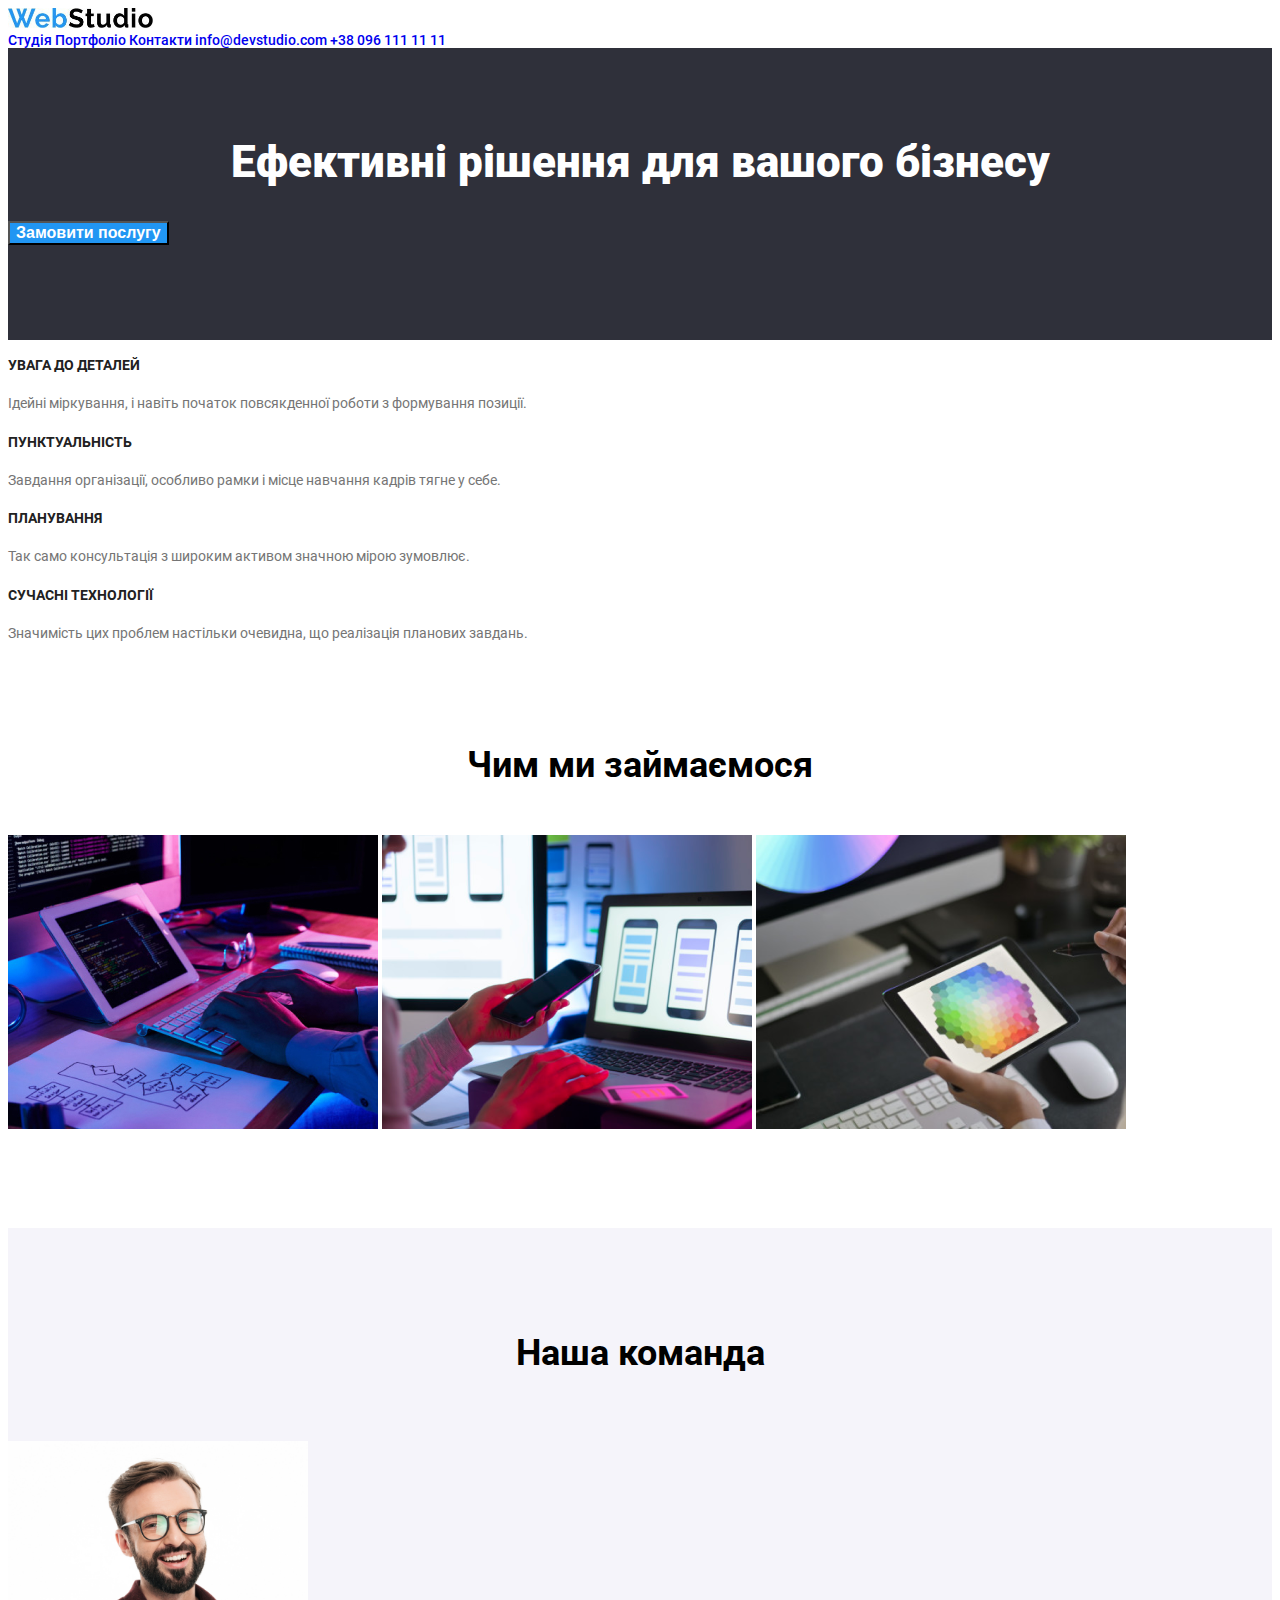
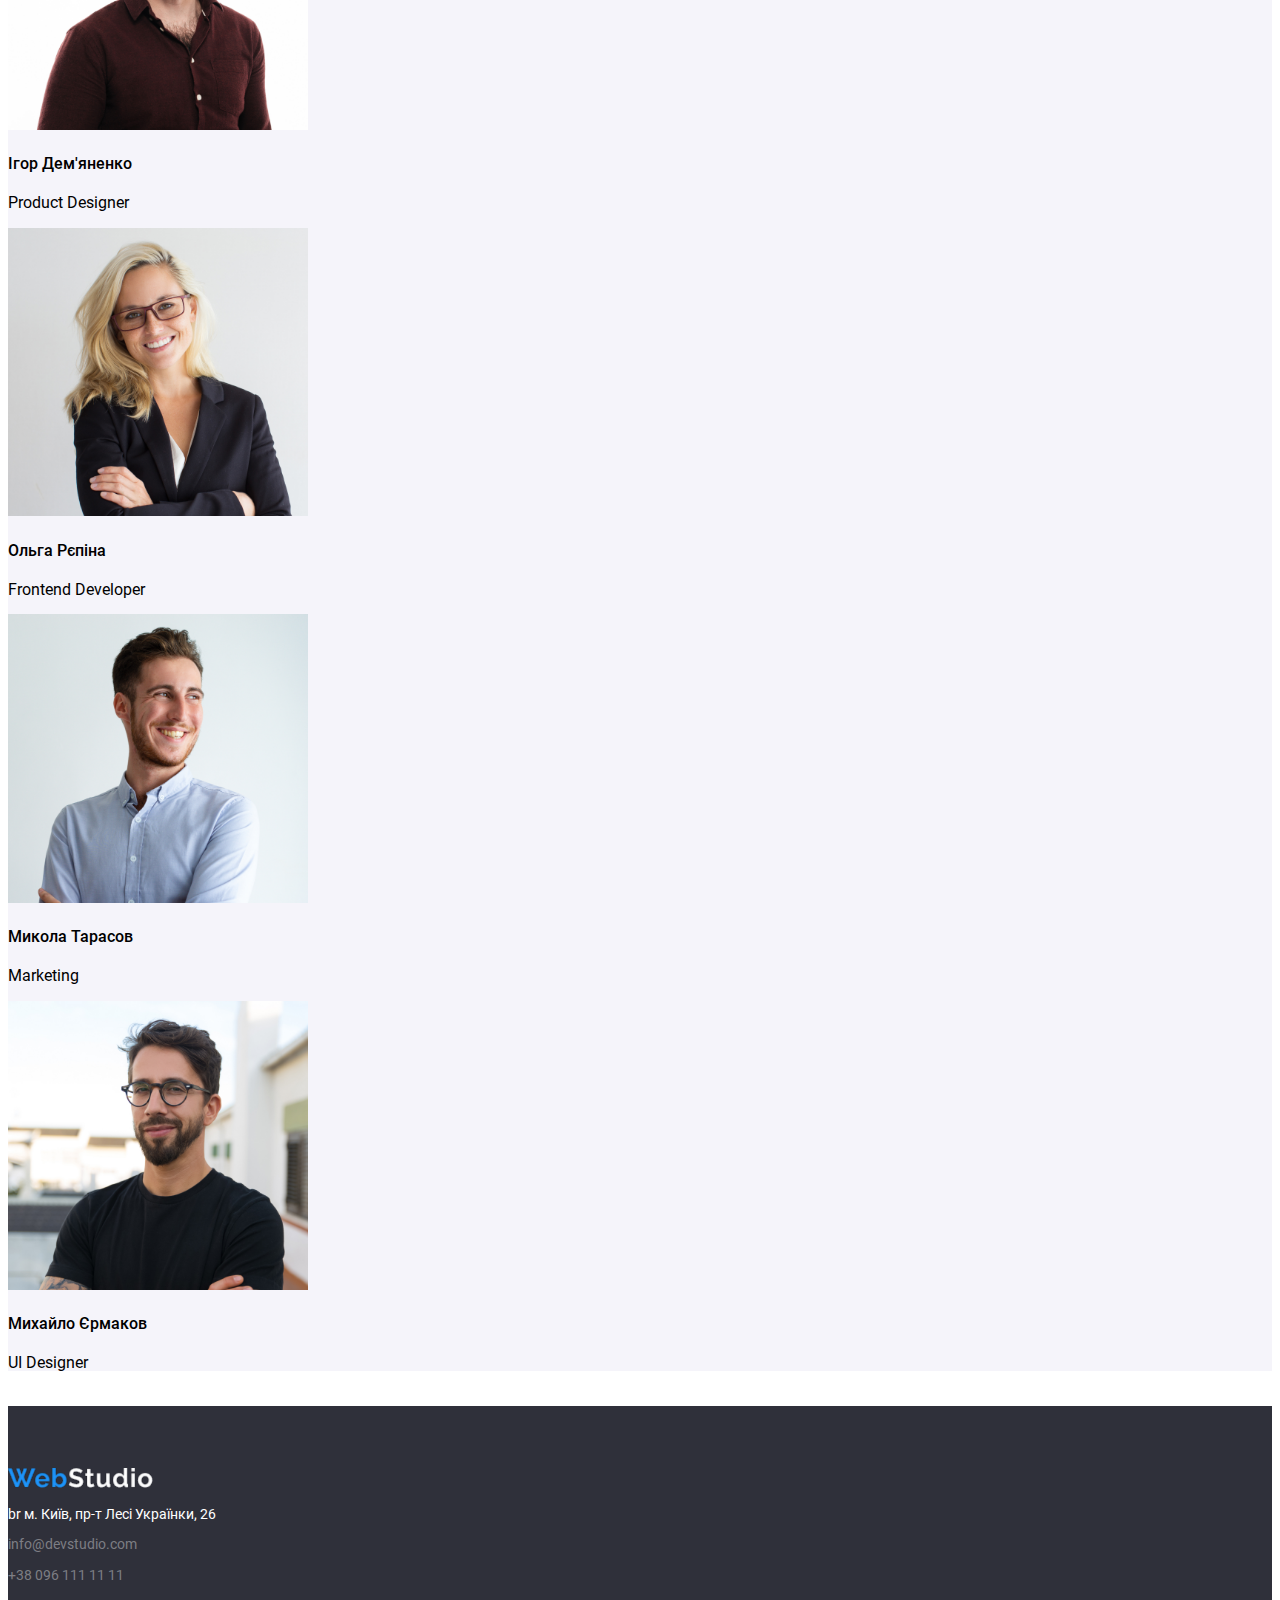
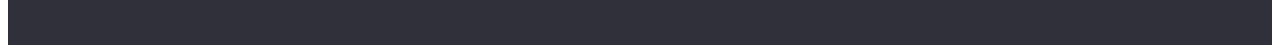
==== index.html @ 58ef2c55 "HW-10" ====
<!DOCTYPE html>
<html lang="en">

<head>
    <meta charset="UTF-8">
    <meta name="viewport" content="width=device-width, initial-scale=1.0">
    <title>WebStudio</title>
    <link rel="stylesheet" href="css/style.css">
</head>

<body>
    <header>
        <img src="./img/Studio/Logo-dark.jpg" alt="" width="145">
        <nav id="nav">
            <a class="nav-link" href="index.html">Студія</a>
            <a class="nav-link" href="portfolio.html">Портфоліо</a>
            <a class="nav-link" href="#">Контакти</a>
            <a class="nav-link" href="mailto:info@devstudio.com">info@devstudio.com</a>
            <a class="nav-link" href="tel:+38 096 111 11 11">+38 096 111 11 11</a>
        </nav>

    </header>

    <main>
        <section id="service">
            <br><br><br>
            <h1>Ефективні рішення для вашого бізнесу</h1>
            <button type="button">Замовити послугу</button>
            <br><br><br><br><br><br>
        </section>

        <section id="advantages">
            <article class="advantages-page">
                <h4 class="advantages-name">УВАГА ДО ДЕТАЛЕЙ</h4>
                <p class="advantages-description">Ідейні міркування, і навіть початок повсякденної роботи з формування позиції.</p>
            </article>

            <article class="advantages-page">
                <h4 class="advantages-name">ПУНКТУАЛЬНІСТЬ</h4>
                <p class="advantages-description">Завдання організації, особливо рамки і місце навчання кадрів тягне у себе.</p>
            </article>

            <article class="advantages-page">
                <h4 class="advantages-name">ПЛАНУВАННЯ</h4>
                <p class="advantages-description">Так само консультація з широким активом значною мірою зумовлює.</p>
            </article>

            <article class="advantages-page">
                <h4 class="advantages-name">СУЧАСНІ ТЕХНОЛОГІЇ</h4>
                <p class="advantages-description">Значимість цих проблем настільки очевидна, що реалізація планових завдань.</p>
            </article>
        </section>
        <br><br><br>

        <section id="about">
            <h2 class="about-text">Чим ми займаємося</h2>
            <br>
            <img class="about-img" src="./img/Studio/box 1.jpg" alt="">
            <img class="about-img" src="./img/Studio/box 2.png" alt="">
            <img class="about-img" src="./img/Studio/box 3.png" alt="">
        </section>

        <br><br><br><br><br>

        
        <section class="team">
            <br><br><br><br>
            <h2 class="team-text">Наша команда</h2>
            <br><br>
            <article class="team-page">
                <img class="team-img" src="./img/Studio/People1.jpg" alt="" width="300"> <br>
                <h4 class="team-name">Ігор Дем'яненко</h4>
                <p class="team-work">Product Designer</p>
            </article>

            <article class="team-page">
                <img class="team-img" src="./img/Studio/People2.jpg" alt="" width="300">
                <h4 class="team-name">Ольга Рєпіна</h4>
                <p class="team-work">Frontend Developer</p>
            </article>

            <article class="team-page">
                <img class="team-img" src="./img/Studio/People3.jpg" alt="" width="300">
                <h4 class="team-name">Микола Тарасов</h4>
                <p class="team-work">Marketing</p>
            </article>

            <article class="team-page">
                <img class="team-img" src="./img/Studio/People4.jpg" alt="" width="300">
                <h4 class="team-name">Михайло Єрмаков</h4>
                <p class="team-work">UI Designer</p>
            </article>
        </section>
    </main>
    <br>
    <footer class="footer">
        <br><br><br><br>
        <img class="footer-img" src="./img/Studio/Logo-light.png" alt="" width="145">
        <br><br>
        <a class="footer-street" href="#">br м. Київ, пр-т Лесі Українки, 26</a><br>
        <br>
        <a class="footer-email" href="mailto:info@devstudio.com">info@devstudio.com</a><br>
        <br>
        <a class="footer-tel" href="tel:+38 096 111 11 11">+38 096 111 11 11</a><br>
        <br><br><br><br>
    </footer>
</body>

</html>
---- css/style.css ----
@font-face {
    font-family: "Roboto";
    font-weight: 100;
    src: url(../fonts/Roboto-Thin.ttf);
}

@font-face {
    font-family: "Roboto";
    font-weight: 300;
    src: url(../fonts/Roboto-Light.ttf);
}

@font-face {
    font-family: "Roboto";
    font-weight: 400;
    src: url(../fonts/Roboto-Regular.ttf);
}

@font-face {
    font-family: "Roboto";
    font-weight: 500;
    src: url(../fonts/Roboto-Medium.ttf);
}

@font-face {
    font-family: "Roboto";
    font-weight: 700;
    src: url(../fonts/Roboto-Bold.ttf);
}

@font-face {
    font-family: "Roboto";
    font-weight: 900;
    src: url(../fonts/Roboto-Black.ttf);
}

:root {
    --light-blue: #2196F3;
    --light-gray: #757575;
    --black-color: #212121;
    --dark-gray: #2F303A;
}

body {
    font-family: "Roboto", sans-serif;
}

nav {
    font-weight: 500;
    font-size: 14px;
    color: var(--light-blue);
}

a {
    text-decoration: none;
}

#service {
    background-color: var(--dark-gray);
}

button {
    font-weight: 700;
    font-size: 16px;
    color: #ffffff;
    background-color: var(--light-blue);
}

h1 {
    line-height: 1.3;
    font-weight: 900;
    text-align: center;
    font-size: 44px;
    color: #ffffff;
}

.advantages-name {
    line-height: 1.1;
    font-size: 14px;
    font-weight: 700;
    color: var(--black-color);
}

.advantages-description {
    line-height: 1.7;
    font-size: 14px;
    font-weight: 400;
    color: var(--light-gray);
}

.about-text {
    line-height: 1.1;
    font-size: 36px;
    font-weight: 700;
    text-align: center;
}

.team-text {
    line-height: 1.1;
    font-size: 36px;
    font-weight: 700;
    text-align: center;
}

.team {
    background-color: #F5F4FA;
}

.team-name {
    line-height: 1.1;
    font-weight: 500;
    font-size: 16px;
}

.team-work {
    line-height: 1.1;
    font-weight: 400;
    font-size: 16px;
}

footer {
    line-height: 1.1;
    font-weight: 400;
    font-size: 14px;
    background-color: #2F303A;
}

.footer-email:link,
.footer-email:visited,
.footer-tel:link,
.footer-tel:visited {
    color: #7d7e84;
}

.footer-street:link,
.footer-street:visited {
    color: #ffffff;
}
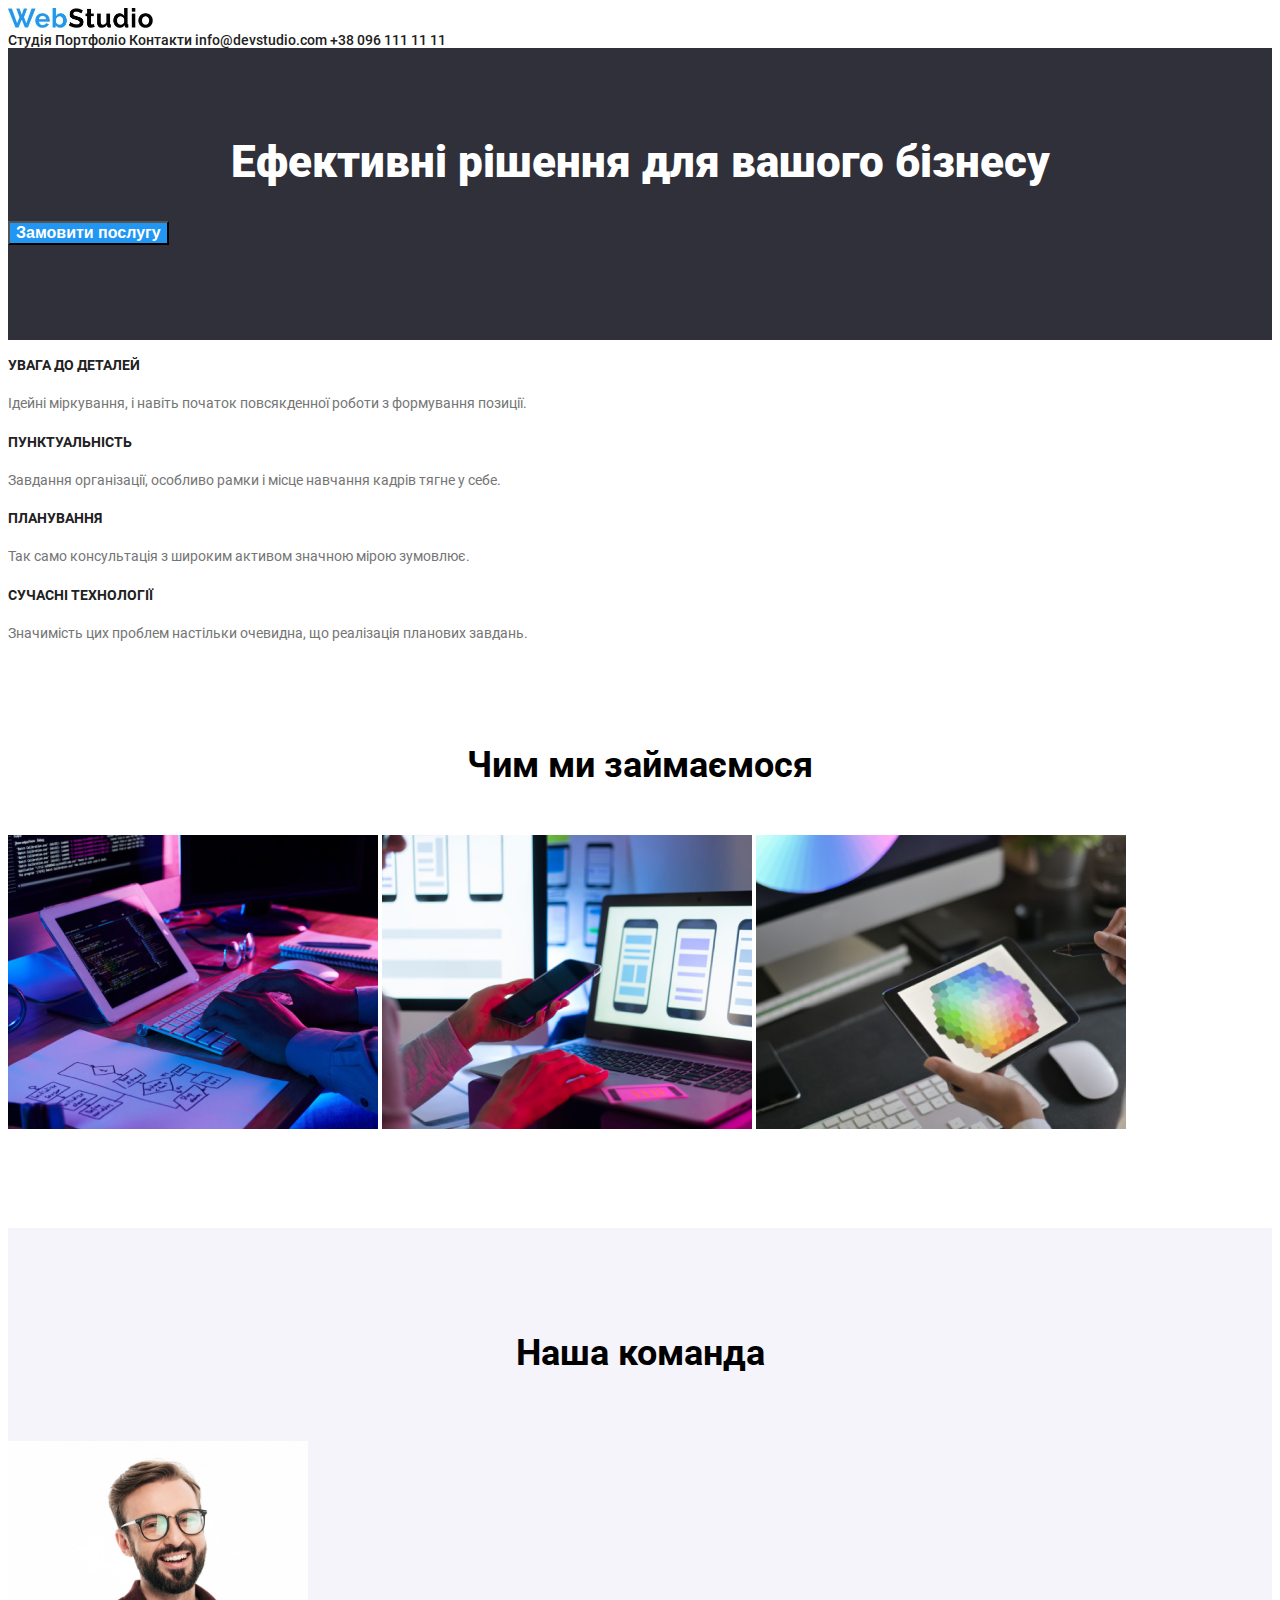
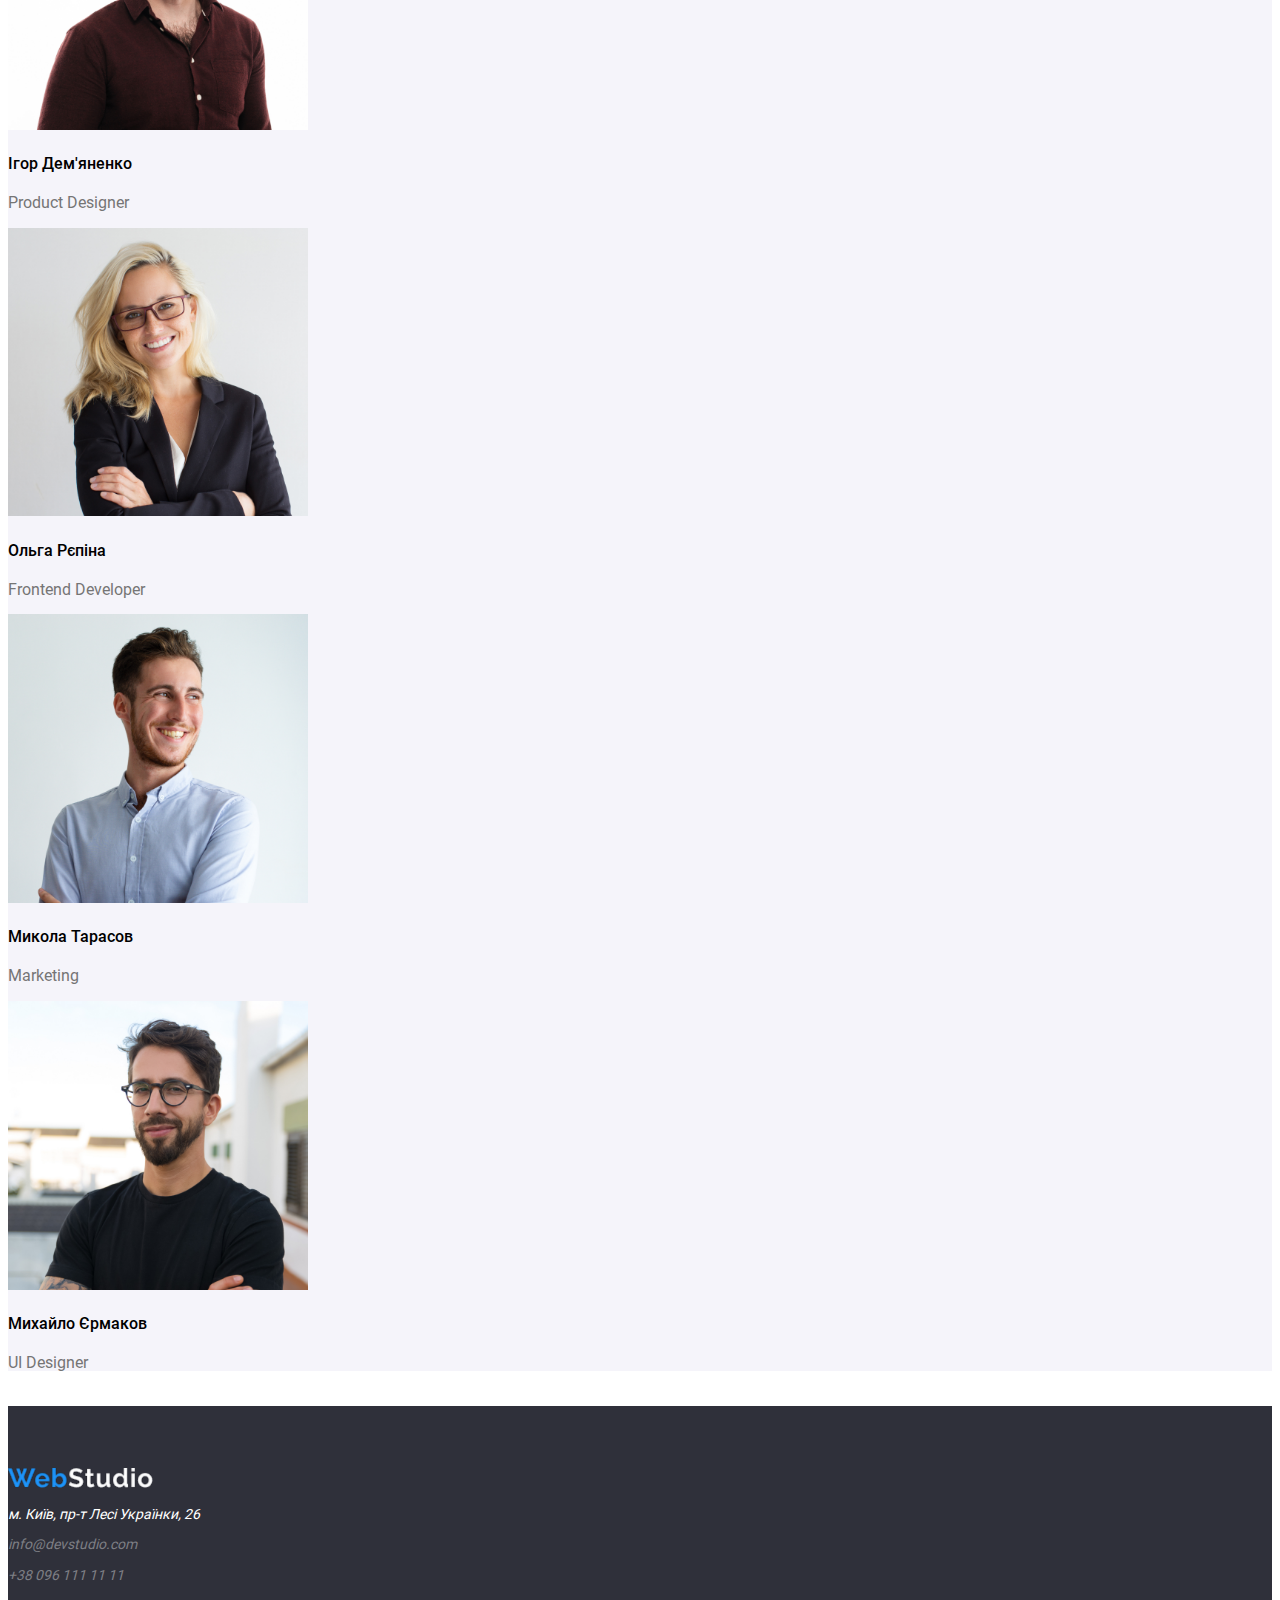
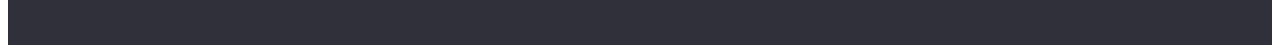
==== commit 6667a1c7: "update" ====
--- a/index.html
+++ b/index.html
@@ -32,12 +32,14 @@
         <section id="advantages">
             <article class="advantages-page">
                 <h4 class="advantages-name">УВАГА ДО ДЕТАЛЕЙ</h4>
-                <p class="advantages-description">Ідейні міркування, і навіть початок повсякденної роботи з формування позиції.</p>
+                <p class="advantages-description">Ідейні міркування, і навіть початок повсякденної роботи з формування
+                    позиції.</p>
             </article>
 
             <article class="advantages-page">
                 <h4 class="advantages-name">ПУНКТУАЛЬНІСТЬ</h4>
-                <p class="advantages-description">Завдання організації, особливо рамки і місце навчання кадрів тягне у себе.</p>
+                <p class="advantages-description">Завдання організації, особливо рамки і місце навчання кадрів тягне у
+                    себе.</p>
             </article>
 
             <article class="advantages-page">
@@ -47,7 +49,8 @@
 
             <article class="advantages-page">
                 <h4 class="advantages-name">СУЧАСНІ ТЕХНОЛОГІЇ</h4>
-                <p class="advantages-description">Значимість цих проблем настільки очевидна, що реалізація планових завдань.</p>
+                <p class="advantages-description">Значимість цих проблем настільки очевидна, що реалізація планових
+                    завдань.</p>
             </article>
         </section>
         <br><br><br>
@@ -62,7 +65,7 @@
 
         <br><br><br><br><br>
 
-        
+
         <section class="team">
             <br><br><br><br>
             <h2 class="team-text">Наша команда</h2>
@@ -97,11 +100,13 @@
         <br><br><br><br>
         <img class="footer-img" src="./img/Studio/Logo-light.png" alt="" width="145">
         <br><br>
-        <a class="footer-street" href="#">br м. Київ, пр-т Лесі Українки, 26</a><br>
-        <br>
-        <a class="footer-email" href="mailto:info@devstudio.com">info@devstudio.com</a><br>
-        <br>
-        <a class="footer-tel" href="tel:+38 096 111 11 11">+38 096 111 11 11</a><br>
+        <address>
+            <a class="footer-street" href="#">м. Київ, пр-т Лесі Українки, 26</a><br>
+            <br>
+            <a class="footer-email" href="mailto:info@devstudio.com">info@devstudio.com</a><br>
+            <br>
+            <a class="footer-tel" href="tel:+38 096 111 11 11">+38 096 111 11 11</a><br>
+        </address>
         <br><br><br><br>
     </footer>
 </body>
--- a/css/style.css
+++ b/css/style.css
@@ -46,8 +46,18 @@
 }
 
 nav {
+    color: black;
     font-weight: 500;
     font-size: 14px;
+    color: var(--light-blue);
+}
+
+.nav-link:link,
+.nav-link:visited {
+    color: var(--black-color);
+}
+
+.nav-link:hover {
     color: var(--light-blue);
 }
 
@@ -113,6 +123,7 @@
 }
 
 .team-work {
+    color: var(--light-gray);
     line-height: 1.1;
     font-weight: 400;
     font-size: 16px;
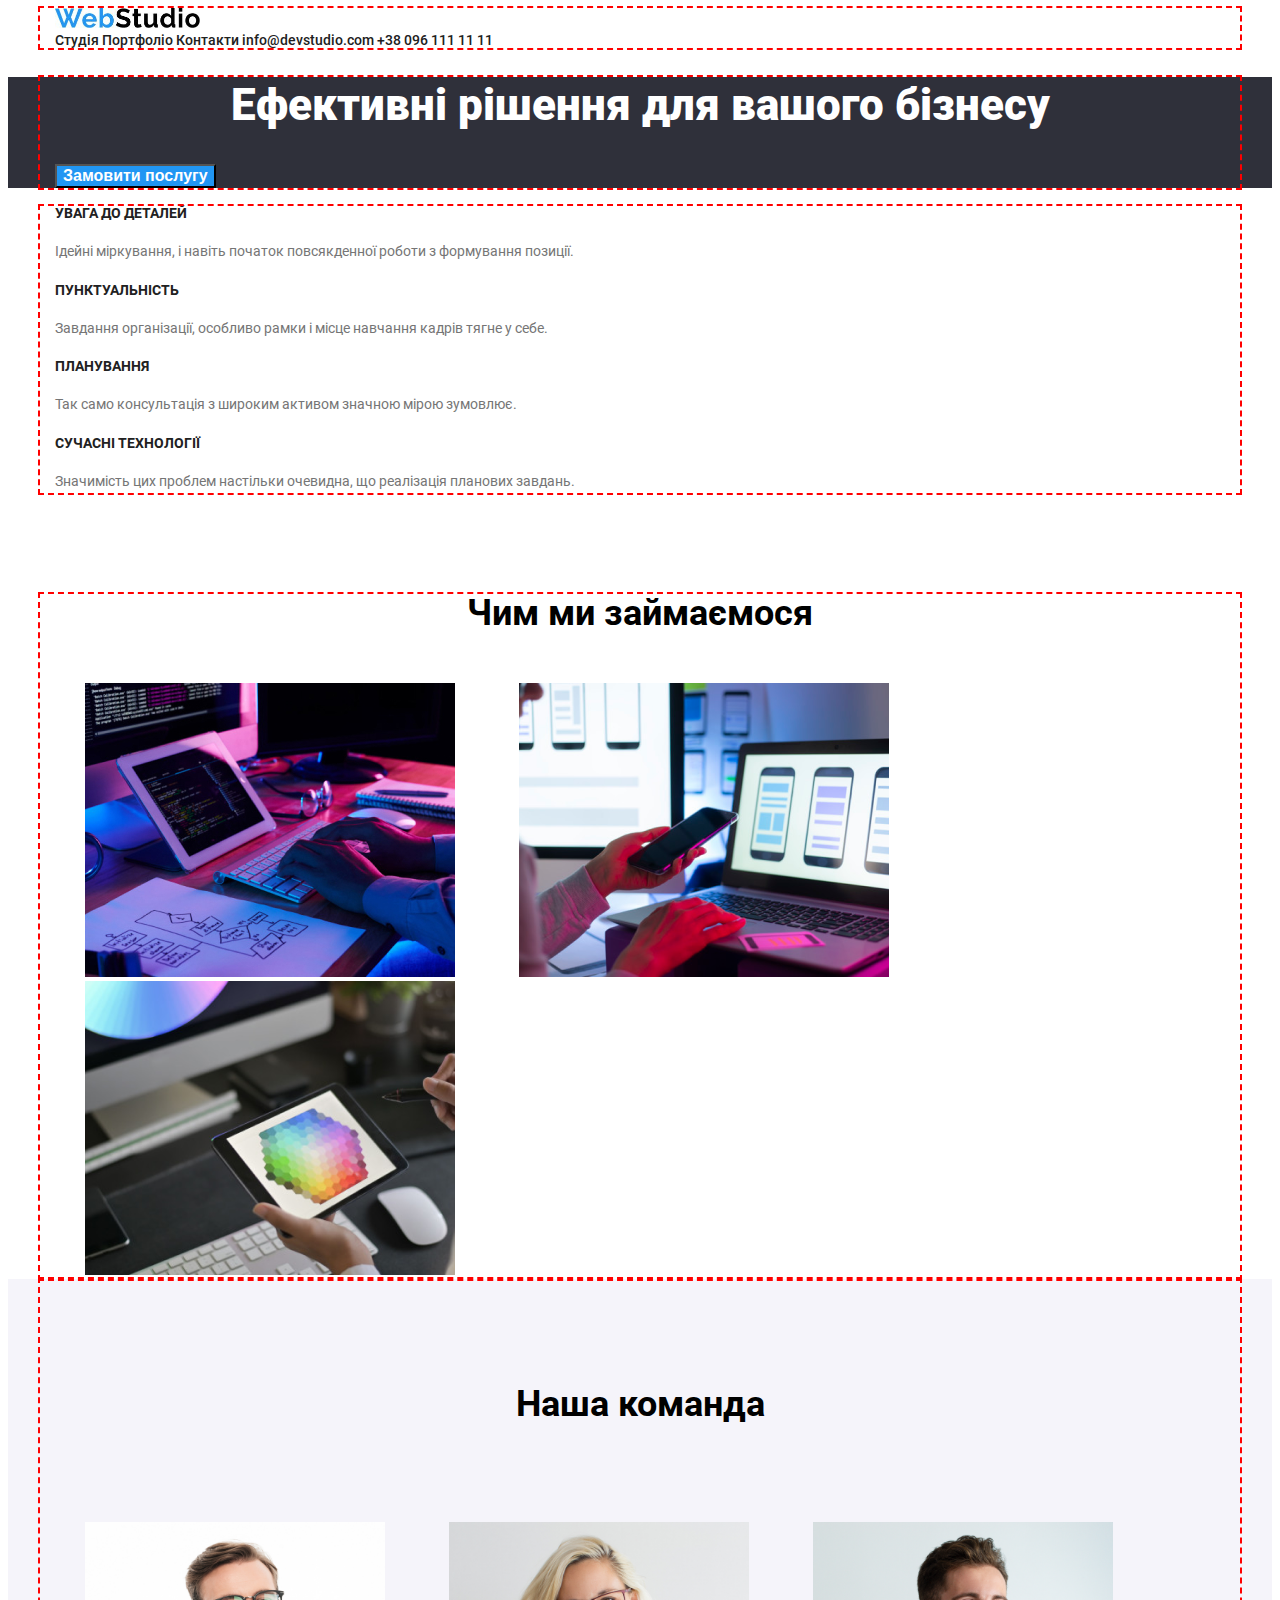
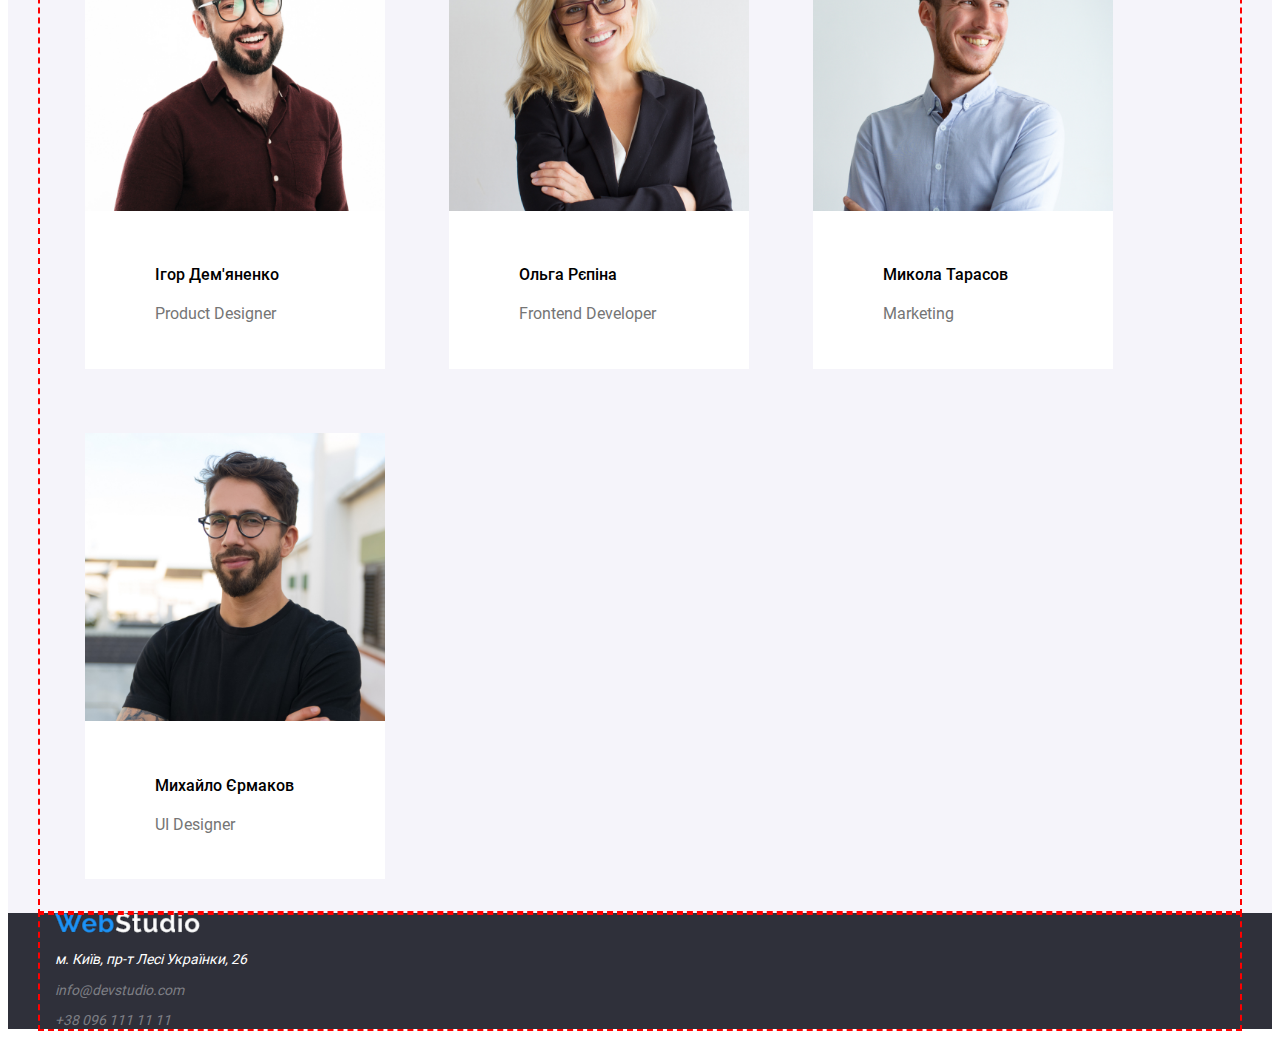
==== commit 7a317824: "HW-12" ====
--- a/index.html
+++ b/index.html
@@ -10,104 +10,121 @@
 
 <body>
     <header>
-        <img src="./img/Studio/Logo-dark.jpg" alt="" width="145">
-        <nav id="nav">
-            <a class="nav-link" href="index.html">Студія</a>
-            <a class="nav-link" href="portfolio.html">Портфоліо</a>
-            <a class="nav-link" href="#">Контакти</a>
-            <a class="nav-link" href="mailto:info@devstudio.com">info@devstudio.com</a>
-            <a class="nav-link" href="tel:+38 096 111 11 11">+38 096 111 11 11</a>
-        </nav>
-
+        <div class="container">
+            <img src="./img/Studio/Logo-dark.jpg" alt="" width="145">
+            <nav id="nav">
+                <a class="nav-link" href="index.html">Студія</a>
+                <a class="nav-link" href="portfolio.html">Портфоліо</a>
+                <a class="nav-link" href="#">Контакти</a>
+                <a class="nav-link" href="mailto:info@devstudio.com">info@devstudio.com</a>
+                <a class="nav-link" href="tel:+38 096 111 11 11">+38 096 111 11 11</a>
+            </nav>
+        </div>
     </header>
 
     <main>
         <section id="service">
-            <br><br><br>
-            <h1>Ефективні рішення для вашого бізнесу</h1>
-            <button type="button">Замовити послугу</button>
-            <br><br><br><br><br><br>
+
+            <div class="container">
+                <h1>Ефективні рішення для вашого бізнесу</h1>
+                <button type="button">Замовити послугу</button>
+            </div>
+
         </section>
 
         <section id="advantages">
-            <article class="advantages-page">
-                <h4 class="advantages-name">УВАГА ДО ДЕТАЛЕЙ</h4>
-                <p class="advantages-description">Ідейні міркування, і навіть початок повсякденної роботи з формування
-                    позиції.</p>
-            </article>
+            <div class="container">
+                <article class="advantages-page">
+                    <h4 class="advantages-name">УВАГА ДО ДЕТАЛЕЙ</h4>
+                    <p class="advantages-description">Ідейні міркування, і навіть початок повсякденної роботи з
+                        формування
+                        позиції.</p>
+                </article>
 
-            <article class="advantages-page">
-                <h4 class="advantages-name">ПУНКТУАЛЬНІСТЬ</h4>
-                <p class="advantages-description">Завдання організації, особливо рамки і місце навчання кадрів тягне у
-                    себе.</p>
-            </article>
+                <article class="advantages-page">
+                    <h4 class="advantages-name">ПУНКТУАЛЬНІСТЬ</h4>
+                    <p class="advantages-description">Завдання організації, особливо рамки і місце навчання кадрів тягне
+                        у
+                        себе.</p>
+                </article>
 
-            <article class="advantages-page">
-                <h4 class="advantages-name">ПЛАНУВАННЯ</h4>
-                <p class="advantages-description">Так само консультація з широким активом значною мірою зумовлює.</p>
-            </article>
+                <article class="advantages-page">
+                    <h4 class="advantages-name">ПЛАНУВАННЯ</h4>
+                    <p class="advantages-description">Так само консультація з широким активом значною мірою зумовлює.
+                    </p>
+                </article>
 
-            <article class="advantages-page">
-                <h4 class="advantages-name">СУЧАСНІ ТЕХНОЛОГІЇ</h4>
-                <p class="advantages-description">Значимість цих проблем настільки очевидна, що реалізація планових
-                    завдань.</p>
-            </article>
+                <article class="advantages-page">
+                    <h4 class="advantages-name">СУЧАСНІ ТЕХНОЛОГІЇ</h4>
+                    <p class="advantages-description">Значимість цих проблем настільки очевидна, що реалізація планових
+                        завдань.</p>
+                </article>
+            </div>
         </section>
         <br><br><br>
 
         <section id="about">
-            <h2 class="about-text">Чим ми займаємося</h2>
-            <br>
-            <img class="about-img" src="./img/Studio/box 1.jpg" alt="">
-            <img class="about-img" src="./img/Studio/box 2.png" alt="">
-            <img class="about-img" src="./img/Studio/box 3.png" alt="">
+            <div class="container">
+                <h2 class="about-text">Чим ми займаємося</h2>
+                <br>
+                <img class="about-img" src="./img/Studio/box 1.jpg" alt="">
+                <img class="about-img" src="./img/Studio/box 2.png" alt="">
+                <img class="about-img" src="./img/Studio/box 3.png" alt="">
+            </div>
         </section>
 
-        <br><br><br><br><br>
+        <section class="team">
+            <div class="container">
+                <br><br><br><br>
+                <h2 class="team-text">Наша команда</h2>
+                <br><br>
+                <figure class="team-page">
+                    <img class="team-img" src="./img/Studio/People1.jpg" alt="" width="300"> <br>
+                    <figcaption class="team-desc">
+                        <h4 class="team-name">Ігор Дем'яненко</h4>
+                        <p class="team-work">Product Designer</p>
+                    </figcaption>
+                </figure>
 
+                <figure class="team-page">
+                    <img class="team-img" src="./img/Studio/People2.jpg" alt="" width="300">
+                    <figcaption class="team-desc">
+                        <h4 class="team-name">Ольга Рєпіна</h4>
+                        <p class="team-work">Frontend Developer</p>
+                    </figcaption>
+                </figure>
 
-        <section class="team">
-            <br><br><br><br>
-            <h2 class="team-text">Наша команда</h2>
+                <figure class="team-page">
+                    <img class="team-img" src="./img/Studio/People3.jpg" alt="" width="300">
+                    <figcaption class="team-desc">
+                        <h4 class="team-name">Микола Тарасов</h4>
+                        <p class="team-work">Marketing</p>
+                    </figcaption>
+                </figure>
+
+                <figure class="team-page">
+                    <img class="team-img" src="./img/Studio/People4.jpg" alt="" width="300">
+                    <figcaption class="team-desc">
+                        <h4 class="team-name">Михайло Єрмаков</h4>
+                        <p class="team-work">UI Designer</p>
+                    </figcaption>
+                </figure>
+            </div>
+        </section>
+
+    </main>
+    <footer class="footer">
+        <div class="container">
+            <img class="footer-img" src="./img/Studio/Logo-light.png" alt="" width="145">
             <br><br>
-            <article class="team-page">
-                <img class="team-img" src="./img/Studio/People1.jpg" alt="" width="300"> <br>
-                <h4 class="team-name">Ігор Дем'яненко</h4>
-                <p class="team-work">Product Designer</p>
-            </article>
-
-            <article class="team-page">
-                <img class="team-img" src="./img/Studio/People2.jpg" alt="" width="300">
-                <h4 class="team-name">Ольга Рєпіна</h4>
-                <p class="team-work">Frontend Developer</p>
-            </article>
-
-            <article class="team-page">
-                <img class="team-img" src="./img/Studio/People3.jpg" alt="" width="300">
-                <h4 class="team-name">Микола Тарасов</h4>
-                <p class="team-work">Marketing</p>
-            </article>
-
-            <article class="team-page">
-                <img class="team-img" src="./img/Studio/People4.jpg" alt="" width="300">
-                <h4 class="team-name">Михайло Єрмаков</h4>
-                <p class="team-work">UI Designer</p>
-            </article>
-        </section>
-    </main>
-    <br>
-    <footer class="footer">
-        <br><br><br><br>
-        <img class="footer-img" src="./img/Studio/Logo-light.png" alt="" width="145">
-        <br><br>
-        <address>
-            <a class="footer-street" href="#">м. Київ, пр-т Лесі Українки, 26</a><br>
-            <br>
-            <a class="footer-email" href="mailto:info@devstudio.com">info@devstudio.com</a><br>
-            <br>
-            <a class="footer-tel" href="tel:+38 096 111 11 11">+38 096 111 11 11</a><br>
-        </address>
-        <br><br><br><br>
+            <address>
+                <a class="footer-street" href="#">м. Київ, пр-т Лесі Українки, 26</a><br>
+                <br>
+                <a class="footer-email" href="mailto:info@devstudio.com">info@devstudio.com</a><br>
+                <br>
+                <a class="footer-tel" href="tel:+38 096 111 11 11">+38 096 111 11 11</a><br>
+            </address>
+        </div>
     </footer>
 </body>
 
--- a/css/style.css
+++ b/css/style.css
@@ -43,6 +43,14 @@
 
 body {
     font-family: "Roboto", sans-serif;
+}
+
+.container {
+    width: 1170px;
+    padding: 0 15px;
+    margin: 0 auto;
+
+    outline: 2px dashed red;
 }
 
 nav {
@@ -105,6 +113,12 @@
     text-align: center;
 }
 
+.about-img{
+    width: 370px;
+    padding-left: 30px;
+    padding-right: 30px;
+}
+
 .team-text {
     line-height: 1.1;
     font-size: 36px;
@@ -114,6 +128,21 @@
 
 .team {
     background-color: #F5F4FA;
+}
+
+.team-page{
+    margin: 30px;
+    width: 300px;
+    display: inline-block;
+    overflow: hidden;
+    background-color: white;
+}
+
+.team-desc{
+    padding-left: 70px;
+    padding-right: 70px;
+    padding-top: 30px;
+    padding-bottom: 30px;
 }
 
 .team-name {
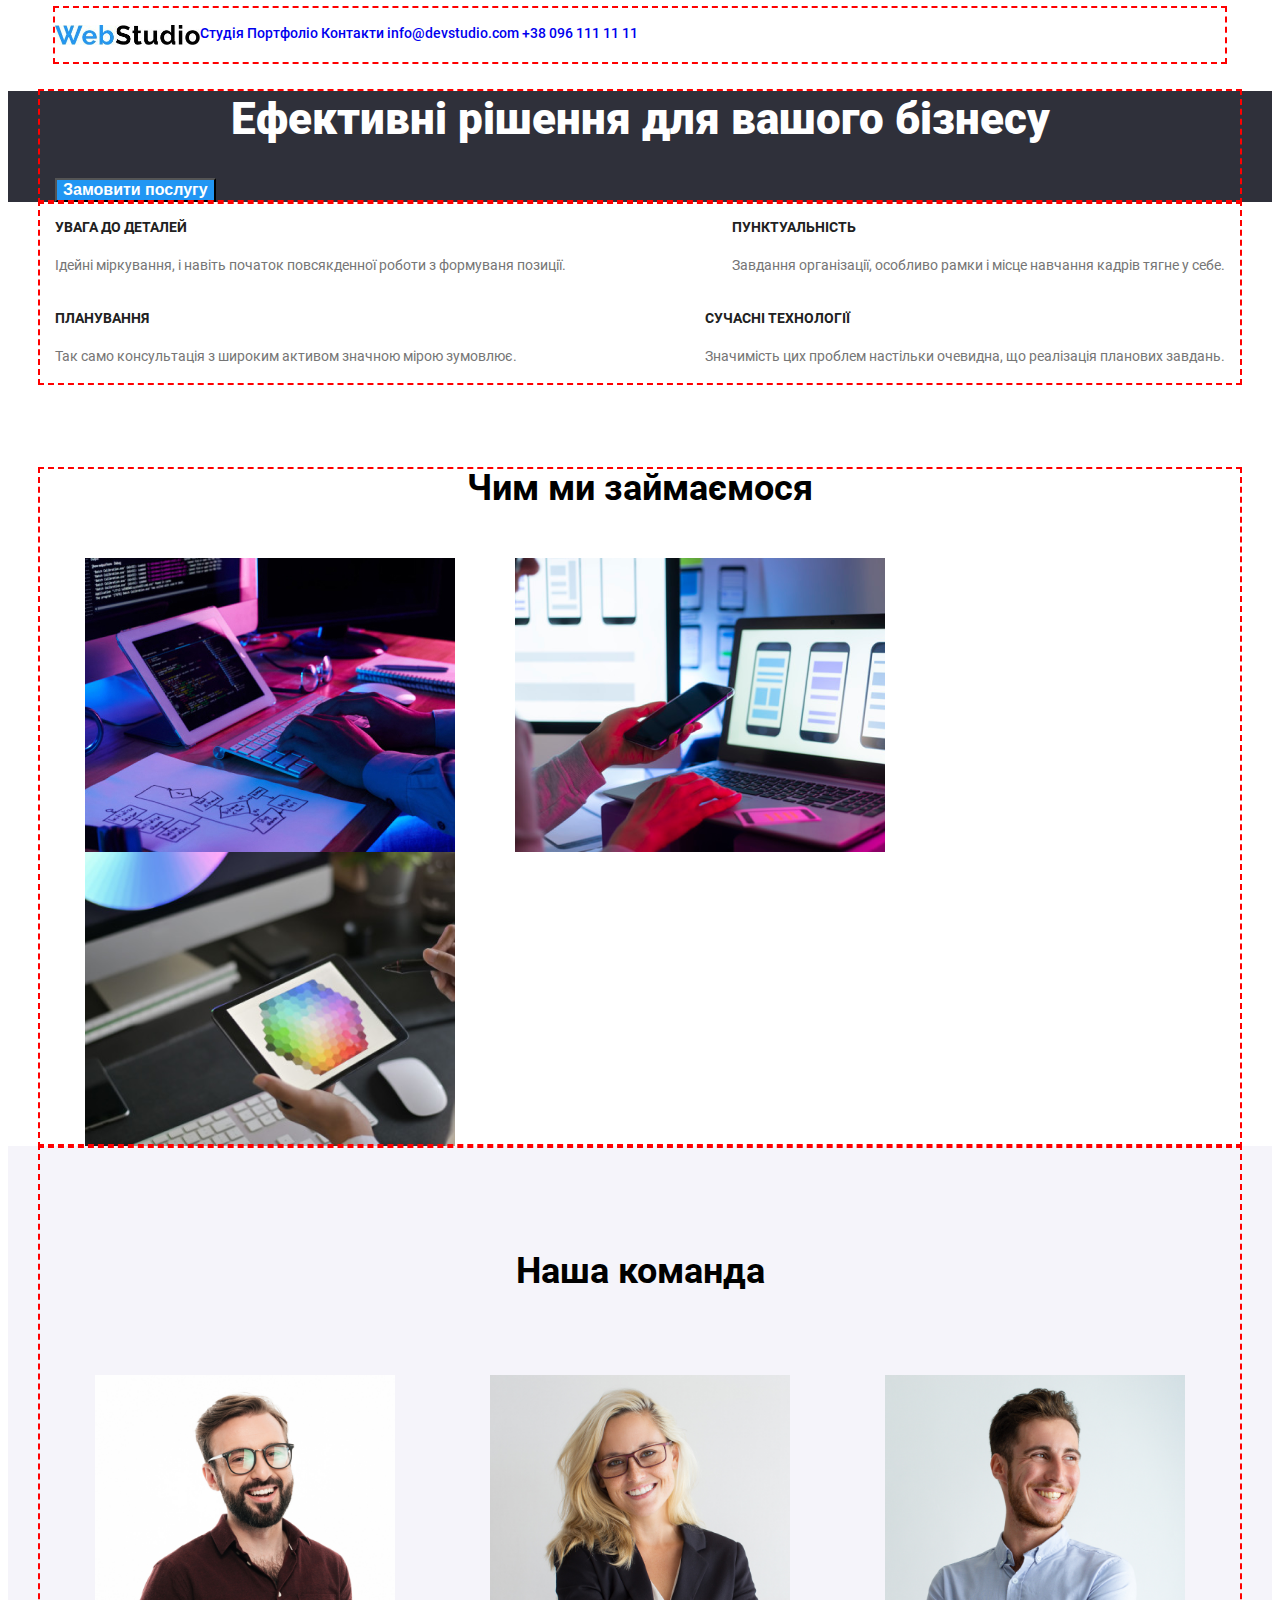
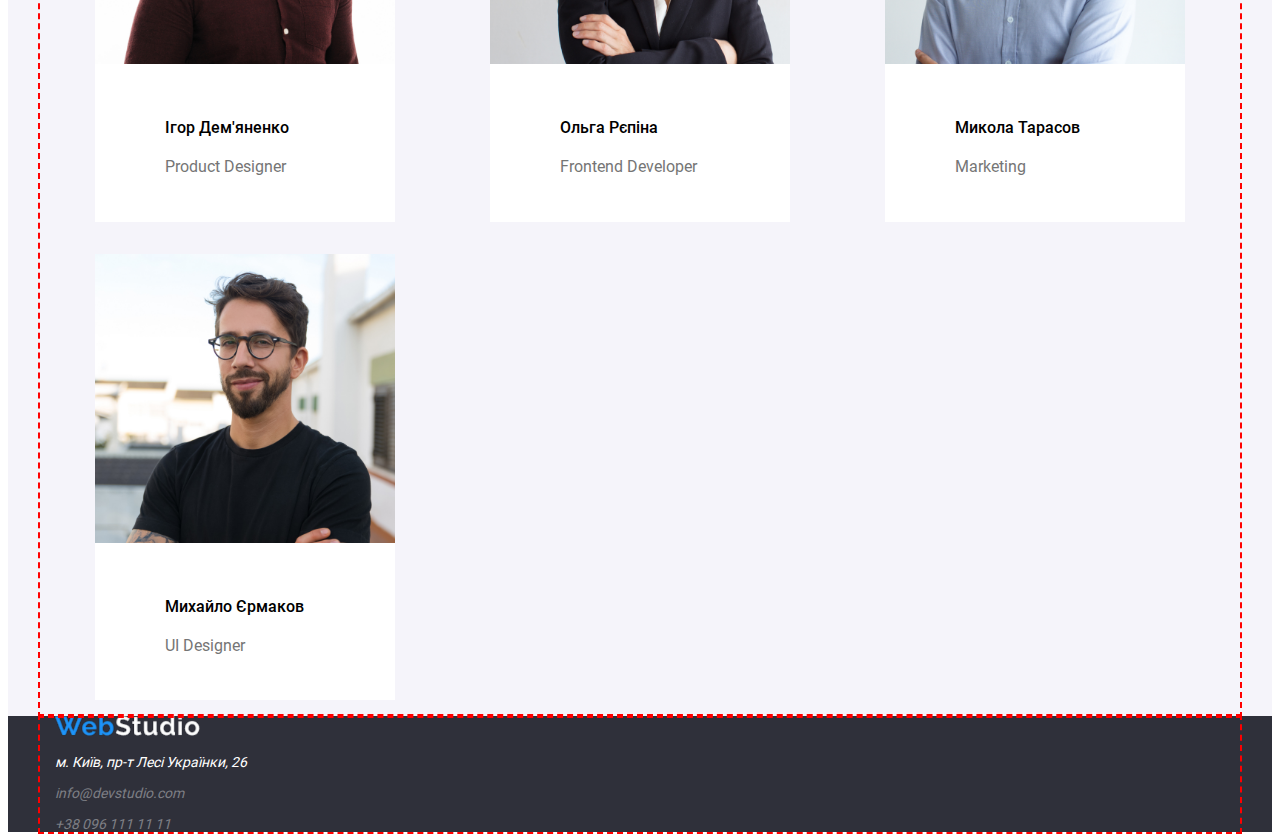
==== commit c2dbe5cb: "update" ====
--- a/index.html
+++ b/index.html
@@ -10,14 +10,14 @@
 
 <body>
     <header>
-        <div class="container">
-            <img src="./img/Studio/Logo-dark.jpg" alt="" width="145">
+        <div class="container header-wrap">
+            <img class="header" src="./img/Studio/Logo-dark.jpg" alt="" width="145">
             <nav id="nav">
-                <a class="nav-link" href="index.html">Студія</a>
-                <a class="nav-link" href="portfolio.html">Портфоліо</a>
-                <a class="nav-link" href="#">Контакти</a>
-                <a class="nav-link" href="mailto:info@devstudio.com">info@devstudio.com</a>
-                <a class="nav-link" href="tel:+38 096 111 11 11">+38 096 111 11 11</a>
+                <a class="nav-link-site" href="index.html">Студія</a>
+                <a class="nav-link-site" href="portfolio.html">Портфоліо</a>
+                <a class="nav-link-site" href="#">Контакти</a>
+                <a class="nav-link-document" href="mailto:info@devstudio.com">info@devstudio.com</a>
+                <a class="nav-link-document" href="tel:+38 096 111 11 11">+38 096 111 11 11</a>
             </nav>
         </div>
     </header>
@@ -34,31 +34,34 @@
 
         <section id="advantages">
             <div class="container">
-                <article class="advantages-page">
-                    <h4 class="advantages-name">УВАГА ДО ДЕТАЛЕЙ</h4>
-                    <p class="advantages-description">Ідейні міркування, і навіть початок повсякденної роботи з
-                        формування
-                        позиції.</p>
-                </article>
+                <div class="advantages-wrap">
+                    <article class="advantages-page">
+                        <h4 class="advantages-name">УВАГА ДО ДЕТАЛЕЙ</h4>
+                        <p class="advantages-description">Ідейні міркування, і навіть початок повсякденної роботи з
+                            формуваня позиції.</p>
+                    </article>
 
-                <article class="advantages-page">
-                    <h4 class="advantages-name">ПУНКТУАЛЬНІСТЬ</h4>
-                    <p class="advantages-description">Завдання організації, особливо рамки і місце навчання кадрів тягне
-                        у
-                        себе.</p>
-                </article>
+                    <article class="advantages-page">
+                        <h4 class="advantages-name">ПУНКТУАЛЬНІСТЬ</h4>
+                        <p class="advantages-description">Завдання організації, особливо рамки і місце навчання кадрів
+                            тягне
+                            у себе.</p>
+                    </article>
 
-                <article class="advantages-page">
-                    <h4 class="advantages-name">ПЛАНУВАННЯ</h4>
-                    <p class="advantages-description">Так само консультація з широким активом значною мірою зумовлює.
-                    </p>
-                </article>
+                    <article class="advantages-page">
+                        <h4 class="advantages-name">ПЛАНУВАННЯ</h4>
+                        <p class="advantages-description">Так само консультація з широким активом значною мірою
+                            зумовлює.
+                        </p>
+                    </article>
 
-                <article class="advantages-page">
-                    <h4 class="advantages-name">СУЧАСНІ ТЕХНОЛОГІЇ</h4>
-                    <p class="advantages-description">Значимість цих проблем настільки очевидна, що реалізація планових
-                        завдань.</p>
-                </article>
+                    <article class="advantages-page">
+                        <h4 class="advantages-name">СУЧАСНІ ТЕХНОЛОГІЇ</h4>
+                        <p class="advantages-description">Значимість цих проблем настільки очевидна, що реалізація
+                            планових
+                            завдань.</p>
+                    </article>
+                </div>
             </div>
         </section>
         <br><br><br>
@@ -67,9 +70,11 @@
             <div class="container">
                 <h2 class="about-text">Чим ми займаємося</h2>
                 <br>
-                <img class="about-img" src="./img/Studio/box 1.jpg" alt="">
-                <img class="about-img" src="./img/Studio/box 2.png" alt="">
-                <img class="about-img" src="./img/Studio/box 3.png" alt="">
+                <div class="about-wrap">
+                    <img class="about-img" src="./img/Studio/box 1.jpg" alt="">
+                    <img class="about-img" src="./img/Studio/box 2.png" alt="">
+                    <img class="about-img" src="./img/Studio/box 3.png" alt="">
+                </div>
             </div>
         </section>
 
@@ -78,37 +83,39 @@
                 <br><br><br><br>
                 <h2 class="team-text">Наша команда</h2>
                 <br><br>
-                <figure class="team-page">
-                    <img class="team-img" src="./img/Studio/People1.jpg" alt="" width="300"> <br>
-                    <figcaption class="team-desc">
-                        <h4 class="team-name">Ігор Дем'яненко</h4>
-                        <p class="team-work">Product Designer</p>
-                    </figcaption>
-                </figure>
+                <div class="team-wrap">
+                    <figure class="team-page">
+                        <img class="team-img" src="./img/Studio/People1.jpg" alt="" width="300"> <br>
+                        <figcaption class="team-desc">
+                            <h4 class="team-name">Ігор Дем'яненко</h4>
+                            <p class="team-work">Product Designer</p>
+                        </figcaption>
+                    </figure>
 
-                <figure class="team-page">
-                    <img class="team-img" src="./img/Studio/People2.jpg" alt="" width="300">
-                    <figcaption class="team-desc">
-                        <h4 class="team-name">Ольга Рєпіна</h4>
-                        <p class="team-work">Frontend Developer</p>
-                    </figcaption>
-                </figure>
+                    <figure class="team-page">
+                        <img class="team-img" src="./img/Studio/People2.jpg" alt="" width="300">
+                        <figcaption class="team-desc">
+                            <h4 class="team-name">Ольга Рєпіна</h4>
+                            <p class="team-work">Frontend Developer</p>
+                        </figcaption>
+                    </figure>
 
-                <figure class="team-page">
-                    <img class="team-img" src="./img/Studio/People3.jpg" alt="" width="300">
-                    <figcaption class="team-desc">
-                        <h4 class="team-name">Микола Тарасов</h4>
-                        <p class="team-work">Marketing</p>
-                    </figcaption>
-                </figure>
+                    <figure class="team-page">
+                        <img class="team-img" src="./img/Studio/People3.jpg" alt="" width="300">
+                        <figcaption class="team-desc">
+                            <h4 class="team-name">Микола Тарасов</h4>
+                            <p class="team-work">Marketing</p>
+                        </figcaption>
+                    </figure>
 
-                <figure class="team-page">
-                    <img class="team-img" src="./img/Studio/People4.jpg" alt="" width="300">
-                    <figcaption class="team-desc">
-                        <h4 class="team-name">Михайло Єрмаков</h4>
-                        <p class="team-work">UI Designer</p>
-                    </figcaption>
-                </figure>
+                    <figure class="team-page">
+                        <img class="team-img" src="./img/Studio/People4.jpg" alt="" width="300">
+                        <figcaption class="team-desc">
+                            <h4 class="team-name">Михайло Єрмаков</h4>
+                            <p class="team-work">UI Designer</p>
+                        </figcaption>
+                    </figure>
+                </div>
             </div>
         </section>
 
--- a/css/style.css
+++ b/css/style.css
@@ -92,6 +92,12 @@
     color: #ffffff;
 }
 
+.header-wrap{
+    display: flex;
+
+    padding: 17px 0;
+}
+
 .advantages-name {
     line-height: 1.1;
     font-size: 14px;
@@ -104,6 +110,12 @@
     font-size: 14px;
     font-weight: 400;
     color: var(--light-gray);
+}
+
+.advantages-wrap {
+    display: flex;
+    flex-wrap: wrap;
+    justify-content: space-between;
 }
 
 .about-text {
@@ -119,6 +131,11 @@
     padding-right: 30px;
 }
 
+.about-wrap{
+    display: flex;
+    flex-wrap: wrap;
+}
+
 .team-text {
     line-height: 1.1;
     font-size: 36px;
@@ -130,11 +147,13 @@
     background-color: #F5F4FA;
 }
 
+.team-wrap{
+    display: flex;
+    flex-wrap: wrap;
+    justify-content: space-between;
+}
+
 .team-page{
-    margin: 30px;
-    width: 300px;
-    display: inline-block;
-    overflow: hidden;
     background-color: white;
 }
 
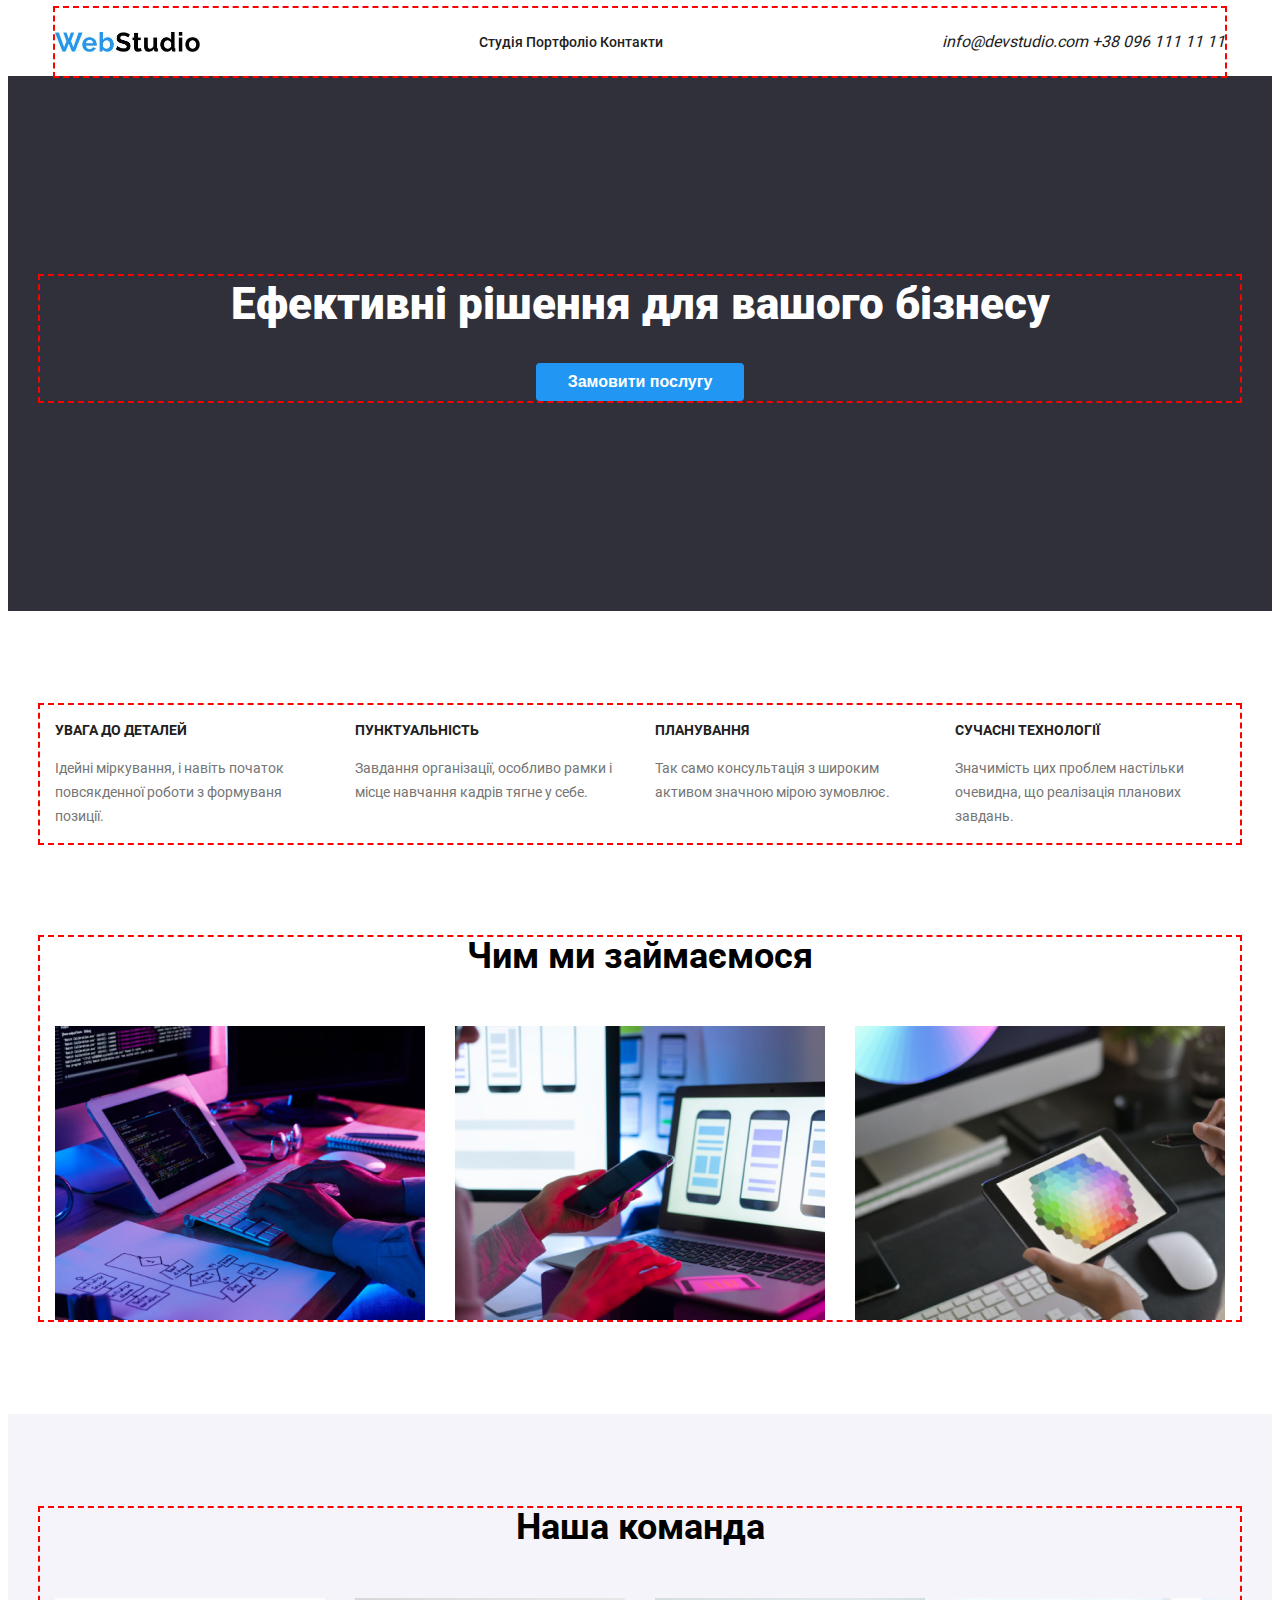
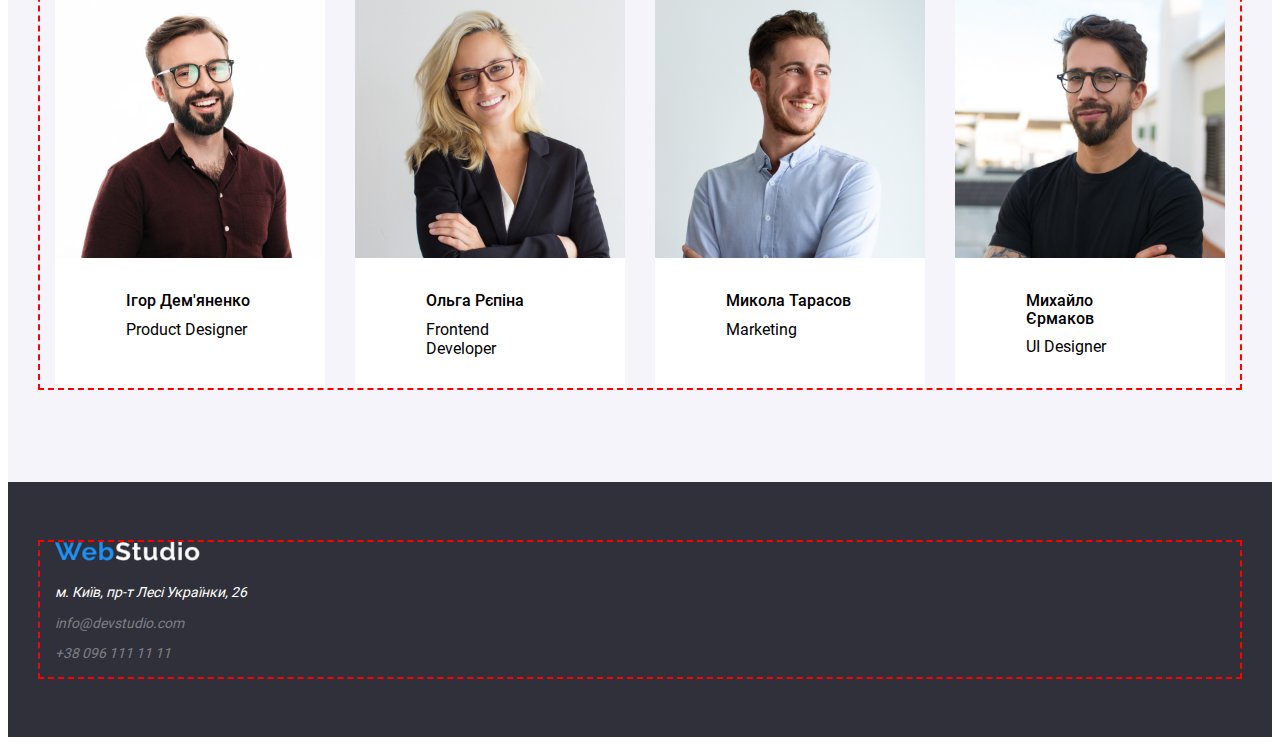
==== commit 361d9de5: "update" ====
--- a/index.html
+++ b/index.html
@@ -5,31 +5,32 @@
     <meta charset="UTF-8">
     <meta name="viewport" content="width=device-width, initial-scale=1.0">
     <title>WebStudio</title>
+    <link rel="stylesheet" href="https://necolas.github.io/normalize.css/8.0.1/normalize.css">
     <link rel="stylesheet" href="css/style.css">
 </head>
 
 <body>
     <header>
         <div class="container header-wrap">
-            <img class="header" src="./img/Studio/Logo-dark.jpg" alt="" width="145">
-            <nav id="nav">
+            <img src="./img/Studio/Logo-dark.jpg" alt="" width="145">
+            <nav id="nav-site">
                 <a class="nav-link-site" href="index.html">Студія</a>
                 <a class="nav-link-site" href="portfolio.html">Портфоліо</a>
                 <a class="nav-link-site" href="#">Контакти</a>
+            </nav>
+            <address id="nav-document">
                 <a class="nav-link-document" href="mailto:info@devstudio.com">info@devstudio.com</a>
                 <a class="nav-link-document" href="tel:+38 096 111 11 11">+38 096 111 11 11</a>
-            </nav>
+            </address>
         </div>
     </header>
 
     <main>
         <section id="service">
-
-            <div class="container">
+            <div class="container service-wrap">
                 <h1>Ефективні рішення для вашого бізнесу</h1>
                 <button type="button">Замовити послугу</button>
             </div>
-
         </section>
 
         <section id="advantages">
@@ -64,12 +65,10 @@
                 </div>
             </div>
         </section>
-        <br><br><br>
 
         <section id="about">
             <div class="container">
                 <h2 class="about-text">Чим ми займаємося</h2>
-                <br>
                 <div class="about-wrap">
                     <img class="about-img" src="./img/Studio/box 1.jpg" alt="">
                     <img class="about-img" src="./img/Studio/box 2.png" alt="">
@@ -80,12 +79,11 @@
 
         <section class="team">
             <div class="container">
-                <br><br><br><br>
                 <h2 class="team-text">Наша команда</h2>
-                <br><br>
+
                 <div class="team-wrap">
                     <figure class="team-page">
-                        <img class="team-img" src="./img/Studio/People1.jpg" alt="" width="300"> <br>
+                        <img class="team-img" src="./img/Studio/People1.jpg" alt="" width="270"> <br>
                         <figcaption class="team-desc">
                             <h4 class="team-name">Ігор Дем'яненко</h4>
                             <p class="team-work">Product Designer</p>
@@ -93,7 +91,7 @@
                     </figure>
 
                     <figure class="team-page">
-                        <img class="team-img" src="./img/Studio/People2.jpg" alt="" width="300">
+                        <img class="team-img" src="./img/Studio/People2.jpg" alt="" width="270">
                         <figcaption class="team-desc">
                             <h4 class="team-name">Ольга Рєпіна</h4>
                             <p class="team-work">Frontend Developer</p>
@@ -101,7 +99,7 @@
                     </figure>
 
                     <figure class="team-page">
-                        <img class="team-img" src="./img/Studio/People3.jpg" alt="" width="300">
+                        <img class="team-img" src="./img/Studio/People3.jpg" alt="" width="270">
                         <figcaption class="team-desc">
                             <h4 class="team-name">Микола Тарасов</h4>
                             <p class="team-work">Marketing</p>
@@ -109,7 +107,7 @@
                     </figure>
 
                     <figure class="team-page">
-                        <img class="team-img" src="./img/Studio/People4.jpg" alt="" width="300">
+                        <img class="team-img" src="./img/Studio/People4.jpg" alt="" width="270">
                         <figcaption class="team-desc">
                             <h4 class="team-name">Михайло Єрмаков</h4>
                             <p class="team-work">UI Designer</p>
@@ -123,12 +121,9 @@
     <footer class="footer">
         <div class="container">
             <img class="footer-img" src="./img/Studio/Logo-light.png" alt="" width="145">
-            <br><br>
-            <address>
+            <address id="footer-address">
                 <a class="footer-street" href="#">м. Київ, пр-т Лесі Українки, 26</a><br>
-                <br>
                 <a class="footer-email" href="mailto:info@devstudio.com">info@devstudio.com</a><br>
-                <br>
                 <a class="footer-tel" href="tel:+38 096 111 11 11">+38 096 111 11 11</a><br>
             </address>
         </div>
--- a/css/style.css
+++ b/css/style.css
@@ -53,28 +53,40 @@
     outline: 2px dashed red;
 }
 
-nav {
+#nav-site {
     color: black;
     font-weight: 500;
     font-size: 14px;
     color: var(--light-blue);
 }
 
-.nav-link:link,
-.nav-link:visited {
+.nav-link-site:link,
+.nav-link-site:visited,
+.nav-link-document:link,
+.nav-link-document:visited {
     color: var(--black-color);
 }
 
-.nav-link:hover {
+.nav-link-site:hover {
     color: var(--light-blue);
 }
 
-a {
+a,
+address {
     text-decoration: none;
 }
 
 #service {
     background-color: var(--dark-gray);
+
+    padding-top: 200px;
+    padding-bottom: 210px;
+}
+
+.service-wrap {
+    display: flex;
+    flex-direction: column;
+    align-items: center;
 }
 
 button {
@@ -82,6 +94,13 @@
     font-size: 16px;
     color: #ffffff;
     background-color: var(--light-blue);
+    border: none;
+    border-radius: 4px;
+
+    padding-left: 32px;
+    padding-right: 32px;
+    padding-top: 10px;
+    padding-bottom: 10px;
 }
 
 h1 {
@@ -90,12 +109,25 @@
     text-align: center;
     font-size: 44px;
     color: #ffffff;
-}
-
-.header-wrap{
-    display: flex;
-
-    padding: 17px 0;
+
+    margin-top: 0px;
+    margin-bottom: 30px;
+}
+
+.header-wrap {
+    display: flex;
+    justify-content: space-between;
+    align-items: center;
+    padding: 24px 0;
+}
+
+#advantages {
+    margin-top: 94px;
+    margin-bottom: 94px;
+}
+
+.advantages-page {
+    width: 270px;
 }
 
 .advantages-name {
@@ -118,22 +150,27 @@
     justify-content: space-between;
 }
 
+#about {
+    margin-bottom: 94px;
+}
+
 .about-text {
     line-height: 1.1;
     font-size: 36px;
     font-weight: 700;
     text-align: center;
-}
-
-.about-img{
+    margin: 0;
+    margin-bottom: 50px;
+}
+
+.about-img {
     width: 370px;
-    padding-left: 30px;
-    padding-right: 30px;
-}
-
-.about-wrap{
+}
+
+.about-wrap {
     display: flex;
     flex-wrap: wrap;
+    justify-content: space-between;
 }
 
 .team-text {
@@ -141,25 +178,33 @@
     font-size: 36px;
     font-weight: 700;
     text-align: center;
+    margin-top: 0px;
+    margin-bottom: 50px;
 }
 
 .team {
     background-color: #F5F4FA;
-}
-
-.team-wrap{
+
+    margin-top: 0px;
+    padding-top: 94px;
+    padding-bottom: 94px;
+}
+
+.team-wrap {
     display: flex;
     flex-wrap: wrap;
     justify-content: space-between;
 }
 
-.team-page{
+.team-page {
     background-color: white;
-}
-
-.team-desc{
-    padding-left: 70px;
-    padding-right: 70px;
+    margin: 0px;
+    width: 270px;
+}
+
+.team-desc {
+    padding-left: 71px;
+    padding-right: 71px;
     padding-top: 30px;
     padding-bottom: 30px;
 }
@@ -168,20 +213,33 @@
     line-height: 1.1;
     font-weight: 500;
     font-size: 16px;
+
+    margin-top: 0px;
+    margin-bottom: 10px;
 }
 
 .team-work {
-    color: var(--light-gray);
+    margin: 0px;
+}
+
+footer {
     line-height: 1.1;
     font-weight: 400;
-    font-size: 16px;
-}
-
-footer {
-    line-height: 1.1;
-    font-weight: 400;
     font-size: 14px;
     background-color: #2F303A;
+
+    margin-top: 0px;
+    padding-top: 60px;
+    padding-bottom: 60px;
+}
+
+.footer-img {
+    margin-bottom: 20px;
+}
+
+#footer-address {
+    display: flex;
+    flex-direction: column;
 }
 
 .footer-email:link,
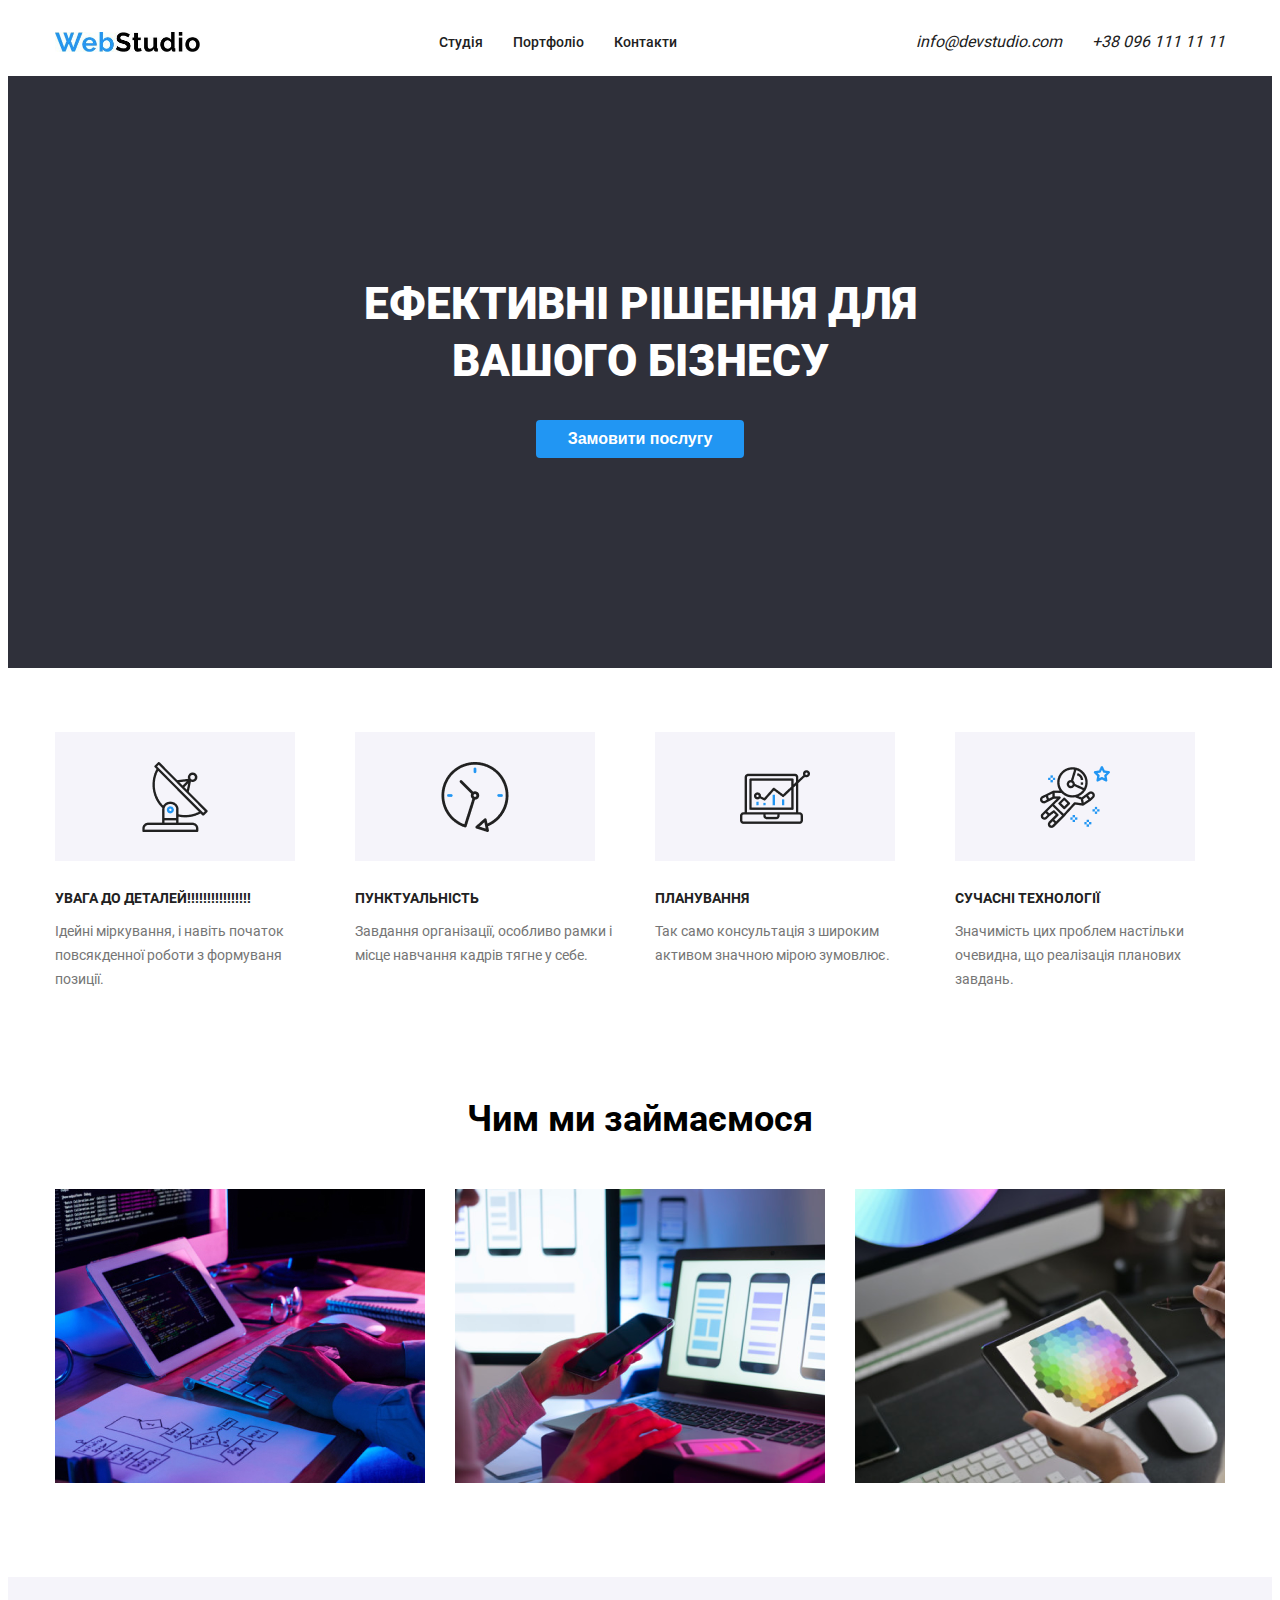
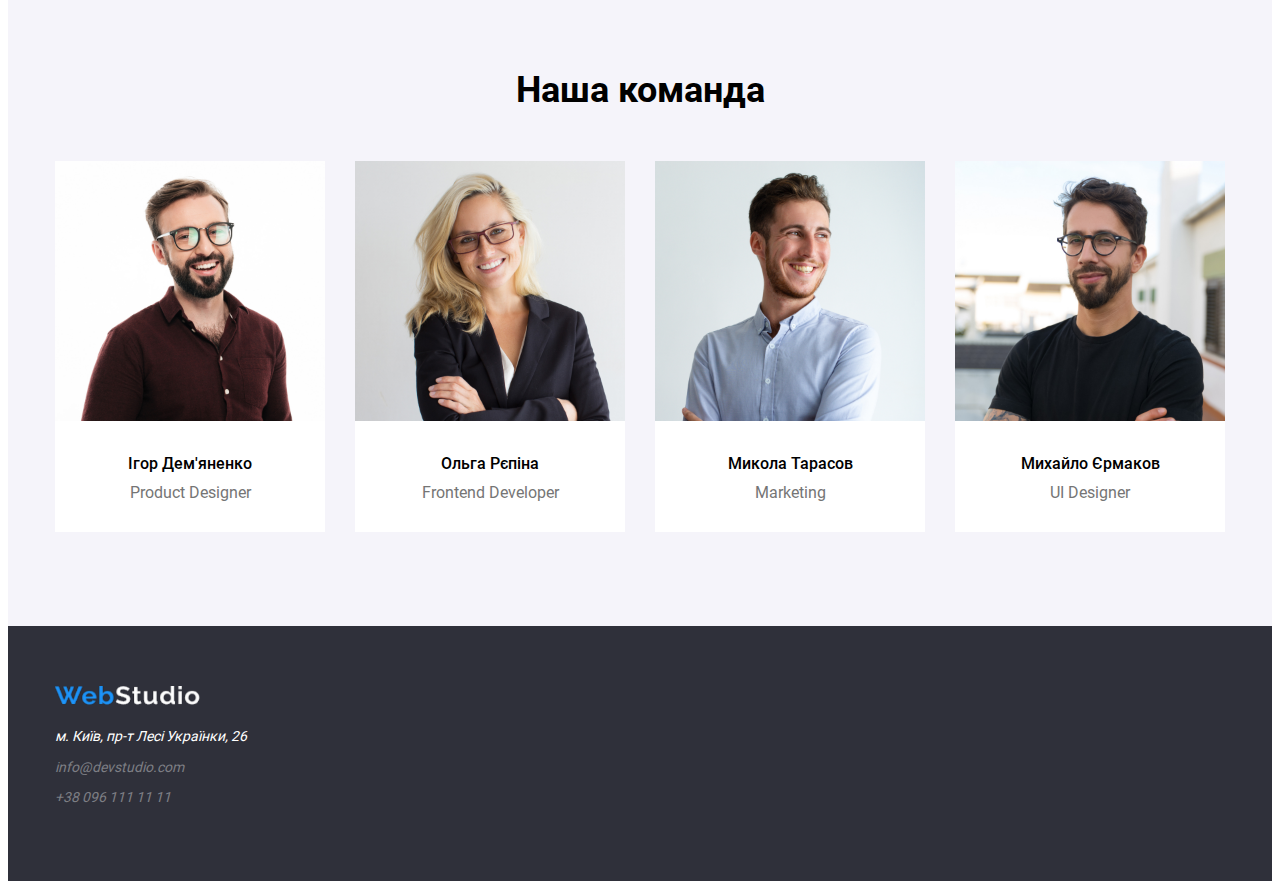
==== commit eaf7ca01: "test" ====
--- a/index.html
+++ b/index.html
@@ -37,7 +37,7 @@
             <div class="container">
                 <div class="advantages-wrap">
                     <article class="advantages-page">
-                        <h4 class="advantages-name">УВАГА ДО ДЕТАЛЕЙ</h4>
+                        <h4 class="advantages-name">УВАГА ДО ДЕТАЛЕЙ!!!!!!!!!!!!!!!!</h4>
                         <p class="advantages-description">Ідейні міркування, і навіть початок повсякденної роботи з
                             формуваня позиції.</p>
                     </article>
--- a/css/style.css
+++ b/css/style.css
@@ -39,6 +39,7 @@
     --light-gray: #757575;
     --black-color: #212121;
     --dark-gray: #2F303A;
+    --white-gray: #F5F4FA;
 }
 
 body {
@@ -49,8 +50,6 @@
     width: 1170px;
     padding: 0 15px;
     margin: 0 auto;
-
-    outline: 2px dashed red;
 }
 
 #nav-site {
@@ -58,6 +57,13 @@
     font-weight: 500;
     font-size: 14px;
     color: var(--light-blue);
+    display: flex;
+    gap: 30px;
+}
+
+#nav-document {
+    display: flex;
+    gap: 30px;
 }
 
 .nav-link-site:link,
@@ -112,6 +118,8 @@
 
     margin-top: 0px;
     margin-bottom: 30px;
+    width: 60%;
+    text-transform: uppercase;
 }
 
 .header-wrap {
@@ -130,10 +138,36 @@
     width: 270px;
 }
 
+::before {
+    padding-left: 85px;
+    padding-right: 85px;
+    padding-top: 85px;
+    padding-bottom: 25px;
+    background-color: var(--white-gray);
+}
+
+.advantages-page:nth-child(1)::before {
+    content: url(../img/Studio/antenna\ 1.png);
+}
+
+.advantages-page:nth-child(2)::before {
+    content: url(../img/Studio/clock\ 1.png);
+}
+
+.advantages-page:nth-child(3)::before {
+    content: url(../img/Studio/diagram\ 1.png);
+}
+
+.advantages-page:nth-child(4)::before {
+    content: url(../img/Studio/astronaut\ 1.png);
+}
+
 .advantages-name {
     line-height: 1.1;
     font-size: 14px;
     font-weight: 700;
+    margin-top: 55px;
+    margin-bottom: 10px;
     color: var(--black-color);
 }
 
@@ -203,10 +237,9 @@
 }
 
 .team-desc {
-    padding-left: 71px;
-    padding-right: 71px;
     padding-top: 30px;
     padding-bottom: 30px;
+    text-align: center;
 }
 
 .team-name {
@@ -220,6 +253,7 @@
 
 .team-work {
     margin: 0px;
+    color: var(--light-gray);
 }
 
 footer {
@@ -252,4 +286,4 @@
 .footer-street:link,
 .footer-street:visited {
     color: #ffffff;
-}+}
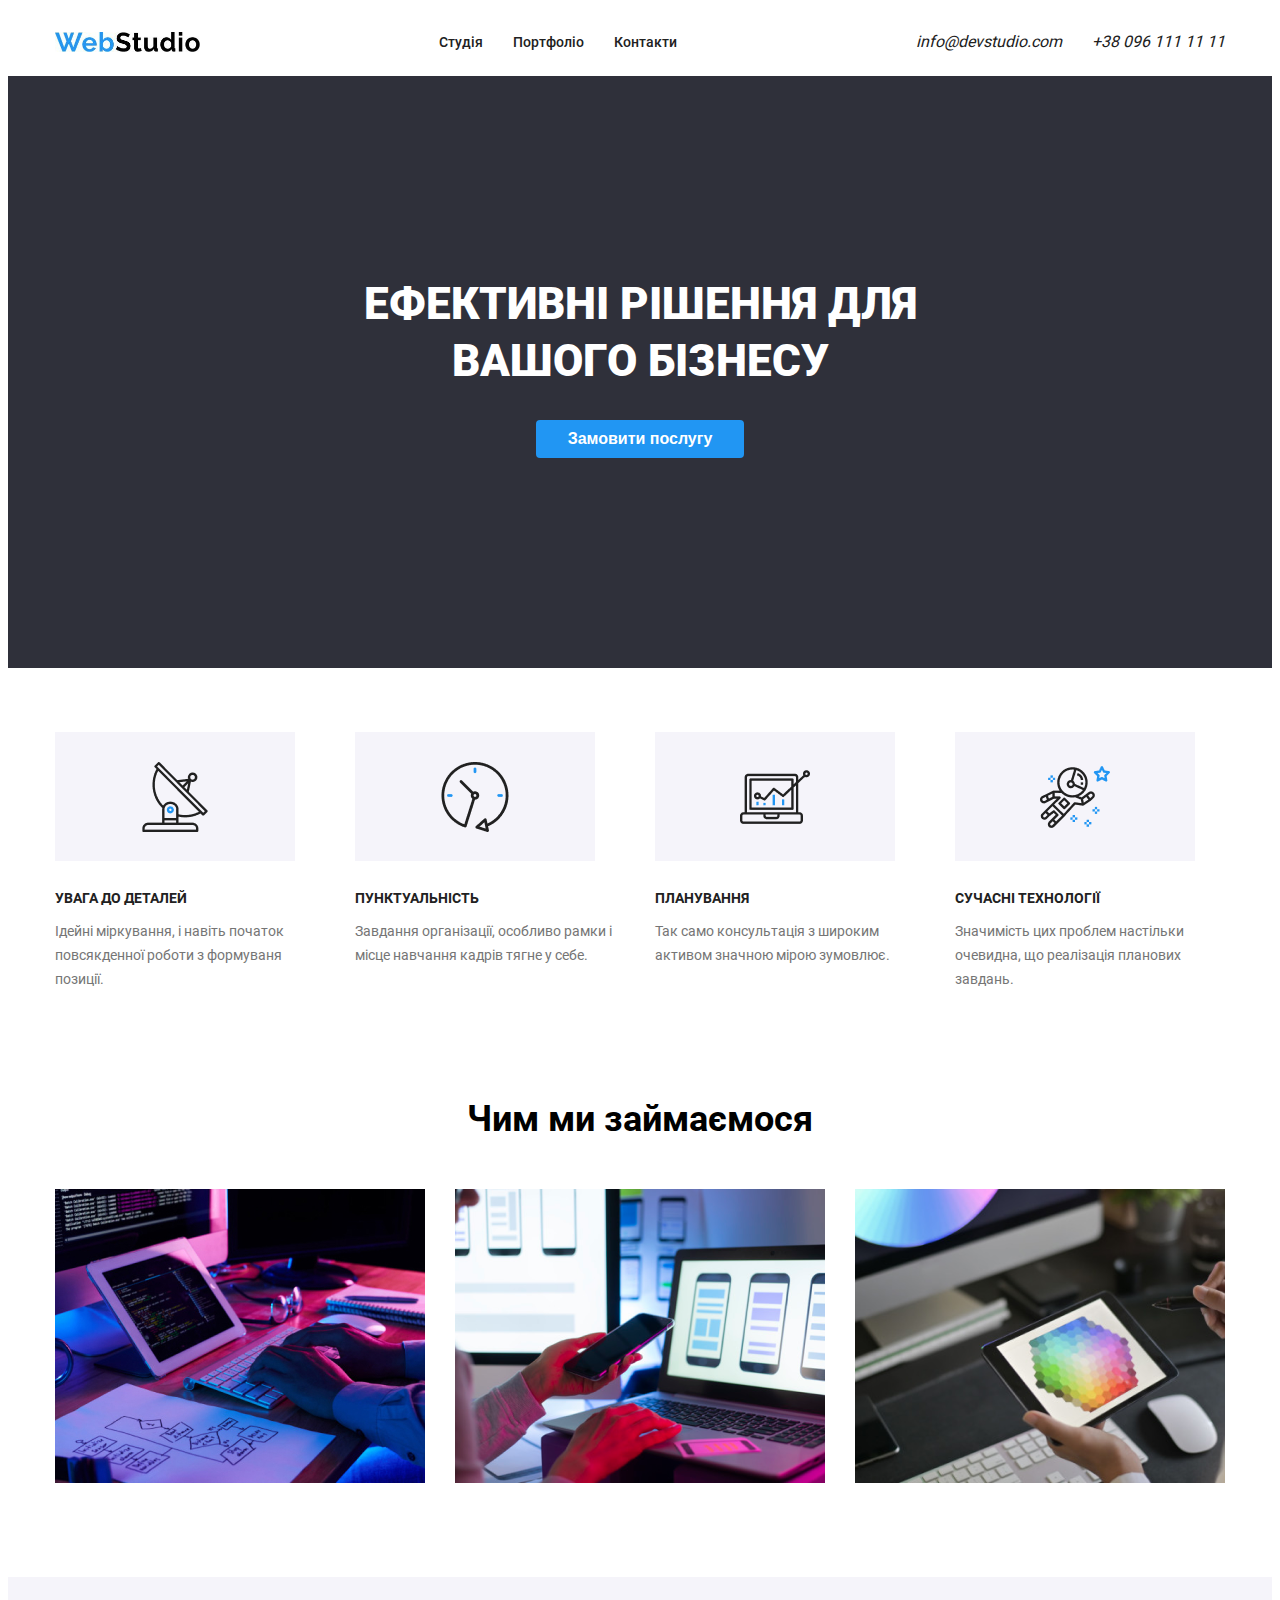
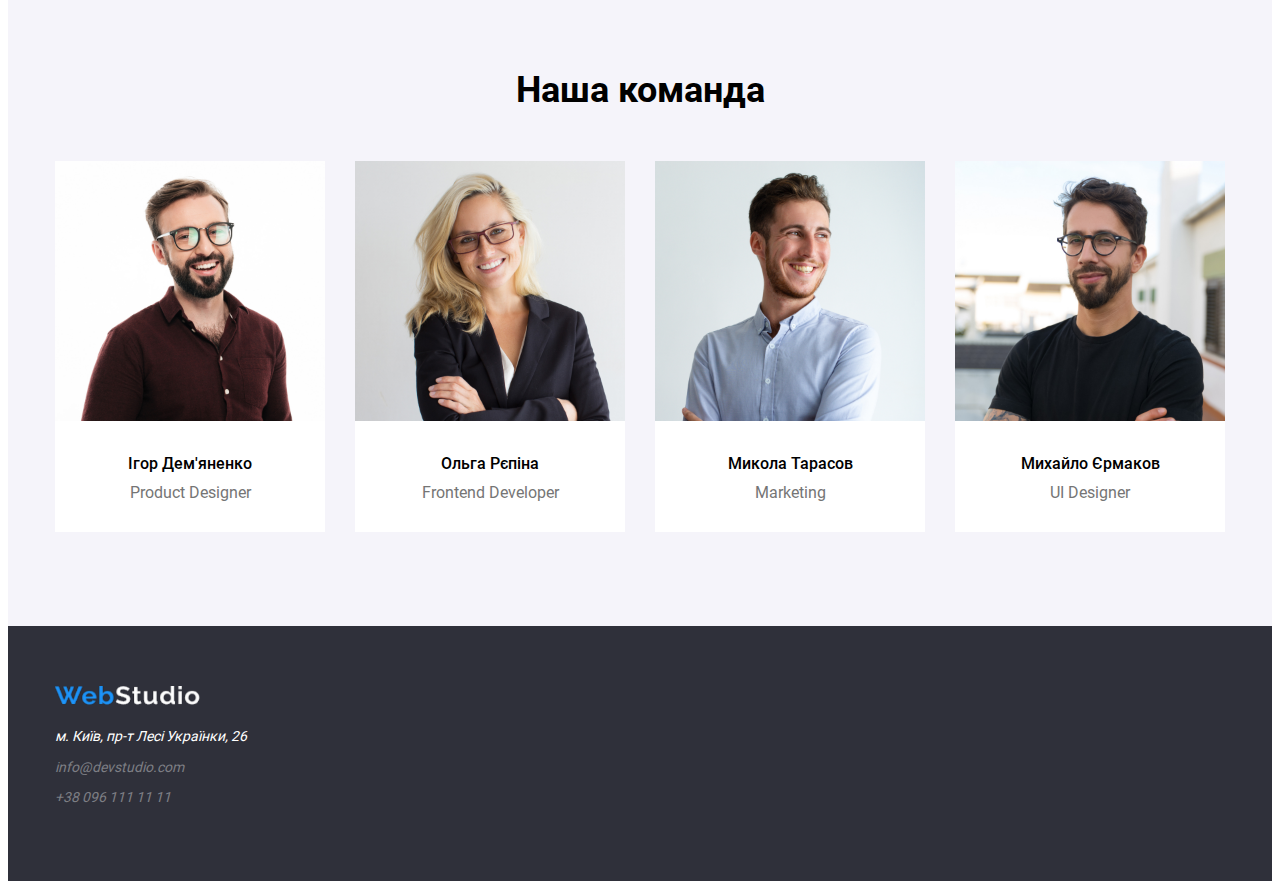
==== commit eceb0317: "test2" ====
--- a/index.html
+++ b/index.html
@@ -37,7 +37,7 @@
             <div class="container">
                 <div class="advantages-wrap">
                     <article class="advantages-page">
-                        <h4 class="advantages-name">УВАГА ДО ДЕТАЛЕЙ!!!!!!!!!!!!!!!!</h4>
+                        <h4 class="advantages-name">УВАГА ДО ДЕТАЛЕЙ</h4>
                         <p class="advantages-description">Ідейні міркування, і навіть початок повсякденної роботи з
                             формуваня позиції.</p>
                     </article>
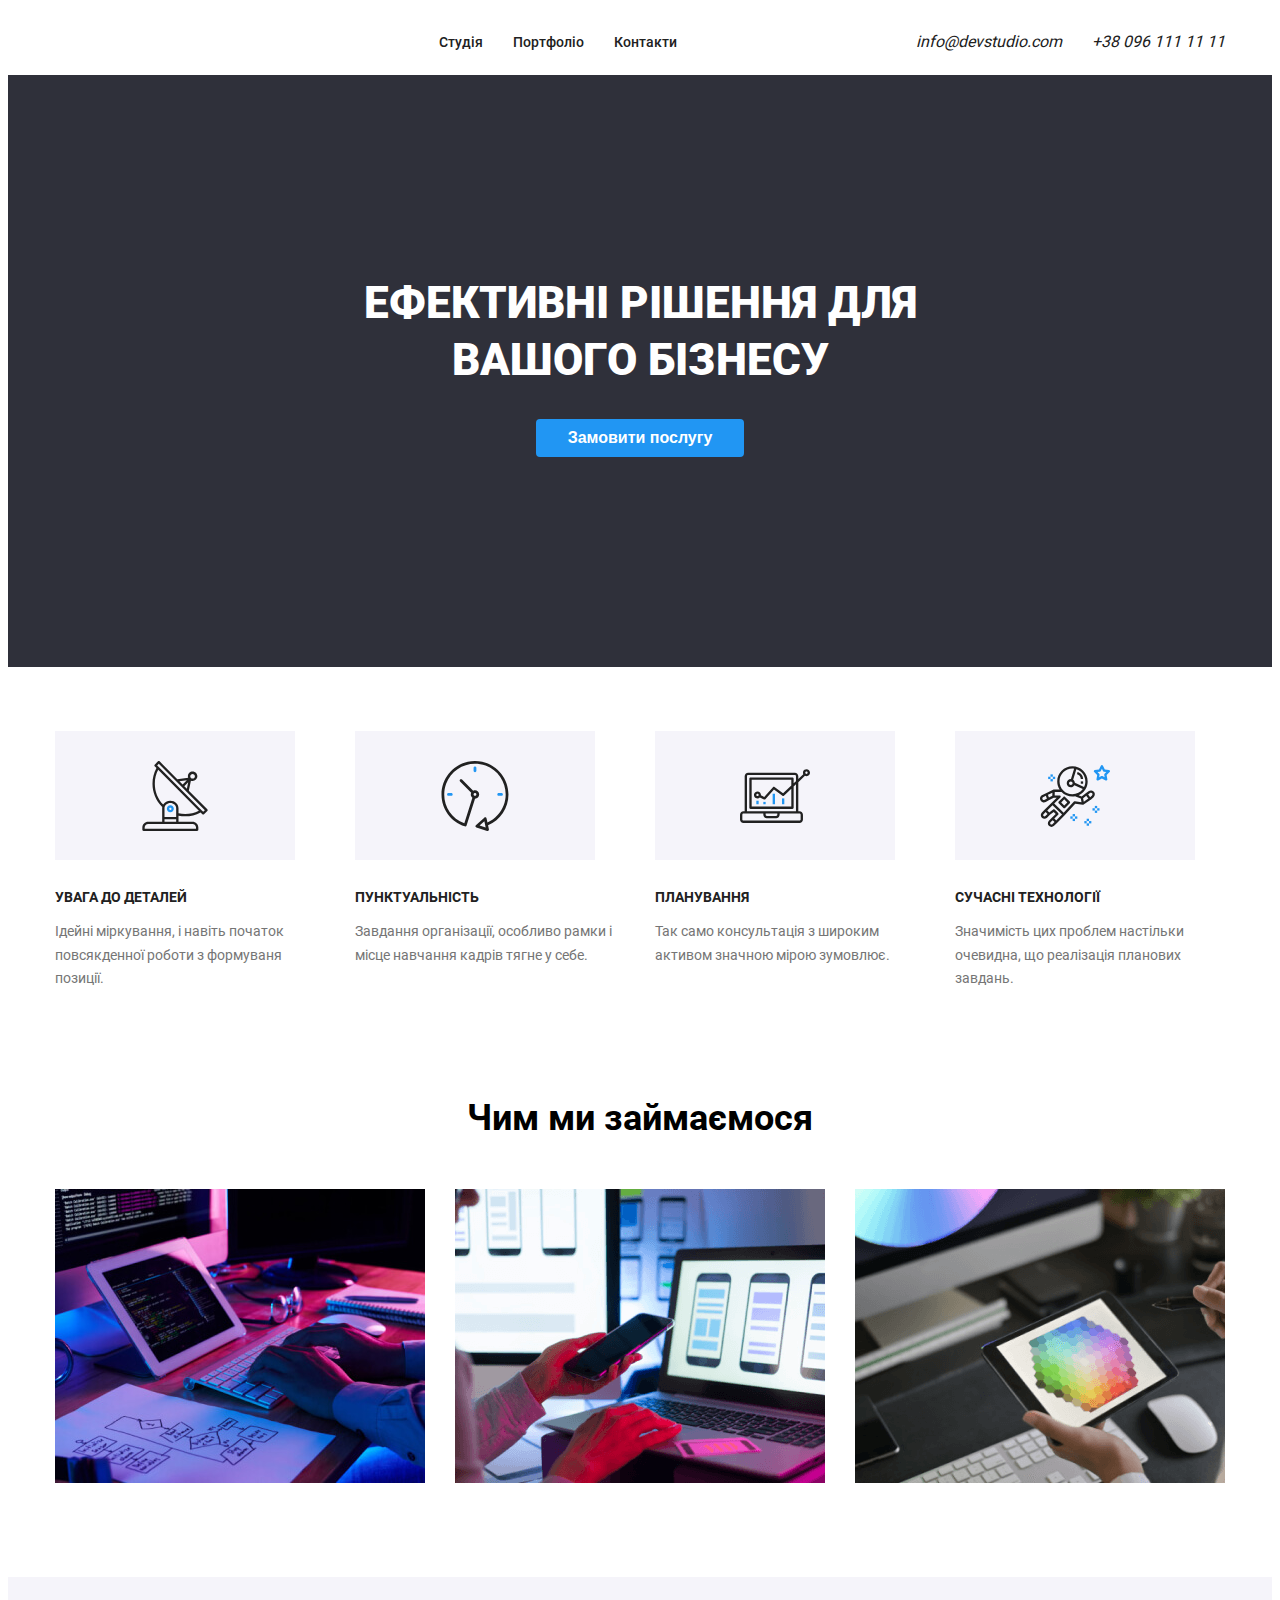
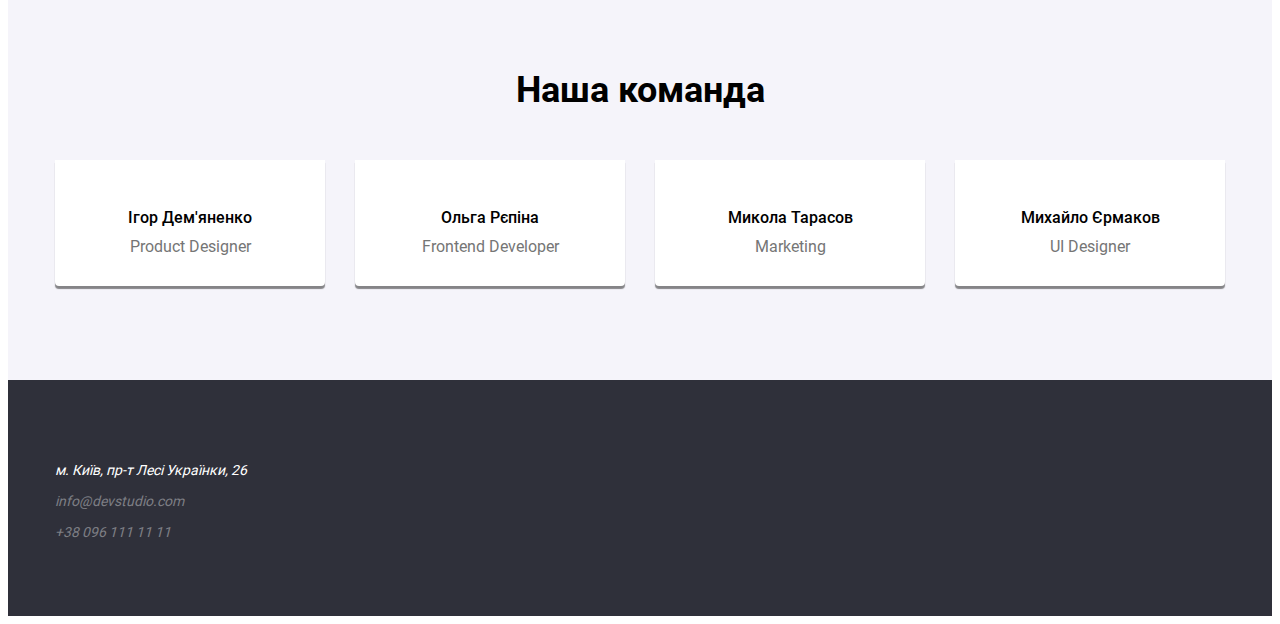
==== commit aa66e3b8: "HW-17" ====
--- a/index.html
+++ b/index.html
@@ -12,7 +12,7 @@
 <body>
     <header>
         <div class="container header-wrap">
-            <img src="./img/Studio/Logo-dark.jpg" alt="" width="145">
+            <img src="./img/Studio/logo-dark.jpg" alt="" width="145">
             <nav id="nav-site">
                 <a class="nav-link-site" href="index.html">Студія</a>
                 <a class="nav-link-site" href="portfolio.html">Портфоліо</a>
@@ -70,9 +70,9 @@
             <div class="container">
                 <h2 class="about-text">Чим ми займаємося</h2>
                 <div class="about-wrap">
-                    <img class="about-img" src="./img/Studio/box 1.jpg" alt="">
-                    <img class="about-img" src="./img/Studio/box 2.png" alt="">
-                    <img class="about-img" src="./img/Studio/box 3.png" alt="">
+                    <img class="about-img" src="./img/Studio/box1.jpg" alt="">
+                    <img class="about-img" src="./img/Studio/box2.png" alt="">
+                    <img class="about-img" src="./img/Studio/box3.png" alt="">
                 </div>
             </div>
         </section>
@@ -83,7 +83,7 @@
 
                 <div class="team-wrap">
                     <figure class="team-page">
-                        <img class="team-img" src="./img/Studio/People1.jpg" alt="" width="270"> <br>
+                        <img class="team-img" src="./img/Studio/people1.jpg" alt="" width="270"> <br>
                         <figcaption class="team-desc">
                             <h4 class="team-name">Ігор Дем'яненко</h4>
                             <p class="team-work">Product Designer</p>
@@ -91,7 +91,7 @@
                     </figure>
 
                     <figure class="team-page">
-                        <img class="team-img" src="./img/Studio/People2.jpg" alt="" width="270">
+                        <img class="team-img" src="./img/Studio/people2.jpg" alt="" width="270">
                         <figcaption class="team-desc">
                             <h4 class="team-name">Ольга Рєпіна</h4>
                             <p class="team-work">Frontend Developer</p>
@@ -99,7 +99,7 @@
                     </figure>
 
                     <figure class="team-page">
-                        <img class="team-img" src="./img/Studio/People3.jpg" alt="" width="270">
+                        <img class="team-img" src="./img/Studio/people3.jpg" alt="" width="270">
                         <figcaption class="team-desc">
                             <h4 class="team-name">Микола Тарасов</h4>
                             <p class="team-work">Marketing</p>
@@ -107,7 +107,7 @@
                     </figure>
 
                     <figure class="team-page">
-                        <img class="team-img" src="./img/Studio/People4.jpg" alt="" width="270">
+                        <img class="team-img" src="./img/Studio/people4.jpg" alt="" width="270">
                         <figcaption class="team-desc">
                             <h4 class="team-name">Михайло Єрмаков</h4>
                             <p class="team-work">UI Designer</p>
@@ -120,7 +120,7 @@
     </main>
     <footer class="footer">
         <div class="container">
-            <img class="footer-img" src="./img/Studio/Logo-light.png" alt="" width="145">
+            <img class="footer-img" src="./img/Studio/logo-light.png" alt="" width="145">
             <address id="footer-address">
                 <a class="footer-street" href="#">м. Київ, пр-т Лесі Українки, 26</a><br>
                 <a class="footer-email" href="mailto:info@devstudio.com">info@devstudio.com</a><br>
--- a/css/style.css
+++ b/css/style.css
@@ -147,19 +147,19 @@
 }
 
 .advantages-page:nth-child(1)::before {
-    content: url(../img/Studio/antenna\ 1.png);
+    content: url(../img/Studio/antenna.svg);
 }
 
 .advantages-page:nth-child(2)::before {
-    content: url(../img/Studio/clock\ 1.png);
+    content: url(../img/Studio/clock.svg);
 }
 
 .advantages-page:nth-child(3)::before {
-    content: url(../img/Studio/diagram\ 1.png);
+    content: url(../img/Studio/diagram.svg);
 }
 
 .advantages-page:nth-child(4)::before {
-    content: url(../img/Studio/astronaut\ 1.png);
+    content: url(../img/Studio/astronaut.svg);
 }
 
 .advantages-name {
@@ -234,6 +234,8 @@
     background-color: white;
     margin: 0px;
     width: 270px;
+    border-radius: 0px 0px 4px 4px;
+    box-shadow: 0px 3px 1px 0px rgba(0,0,0,0.46);
 }
 
 .team-desc {
